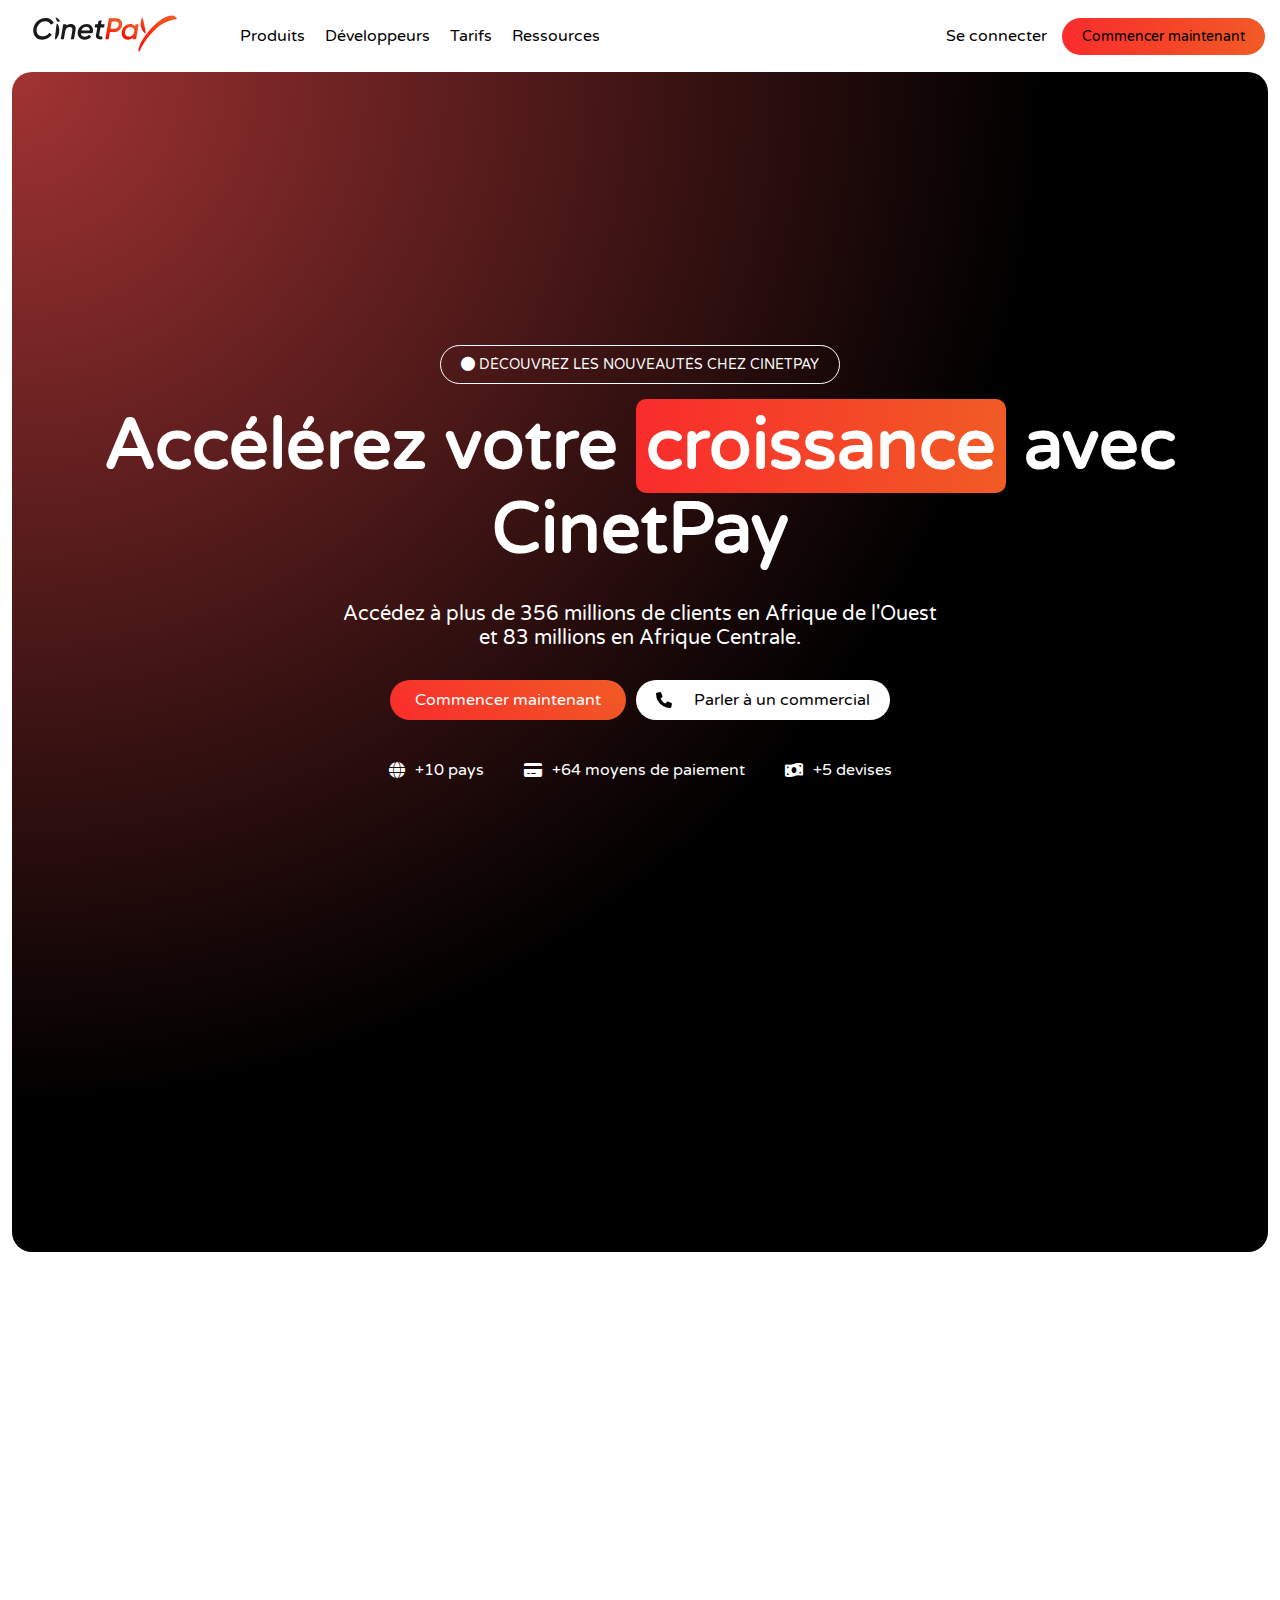
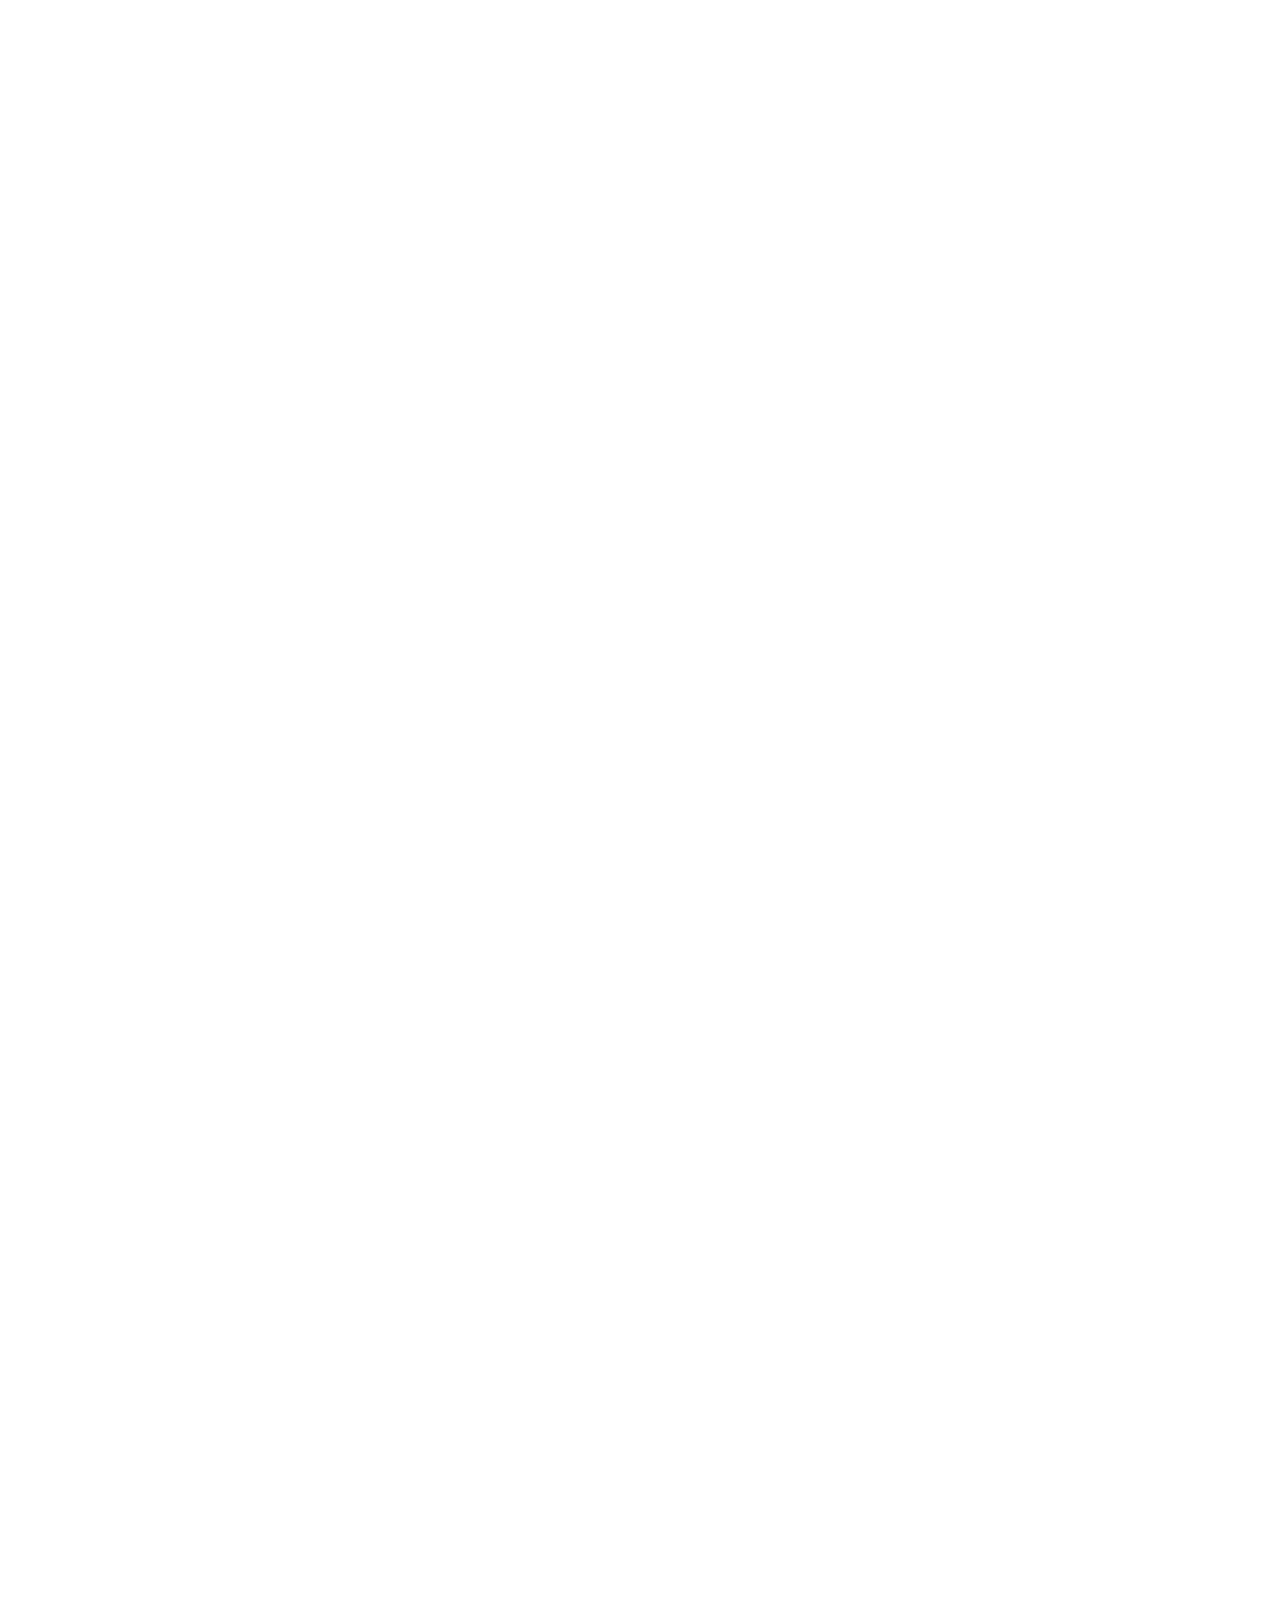
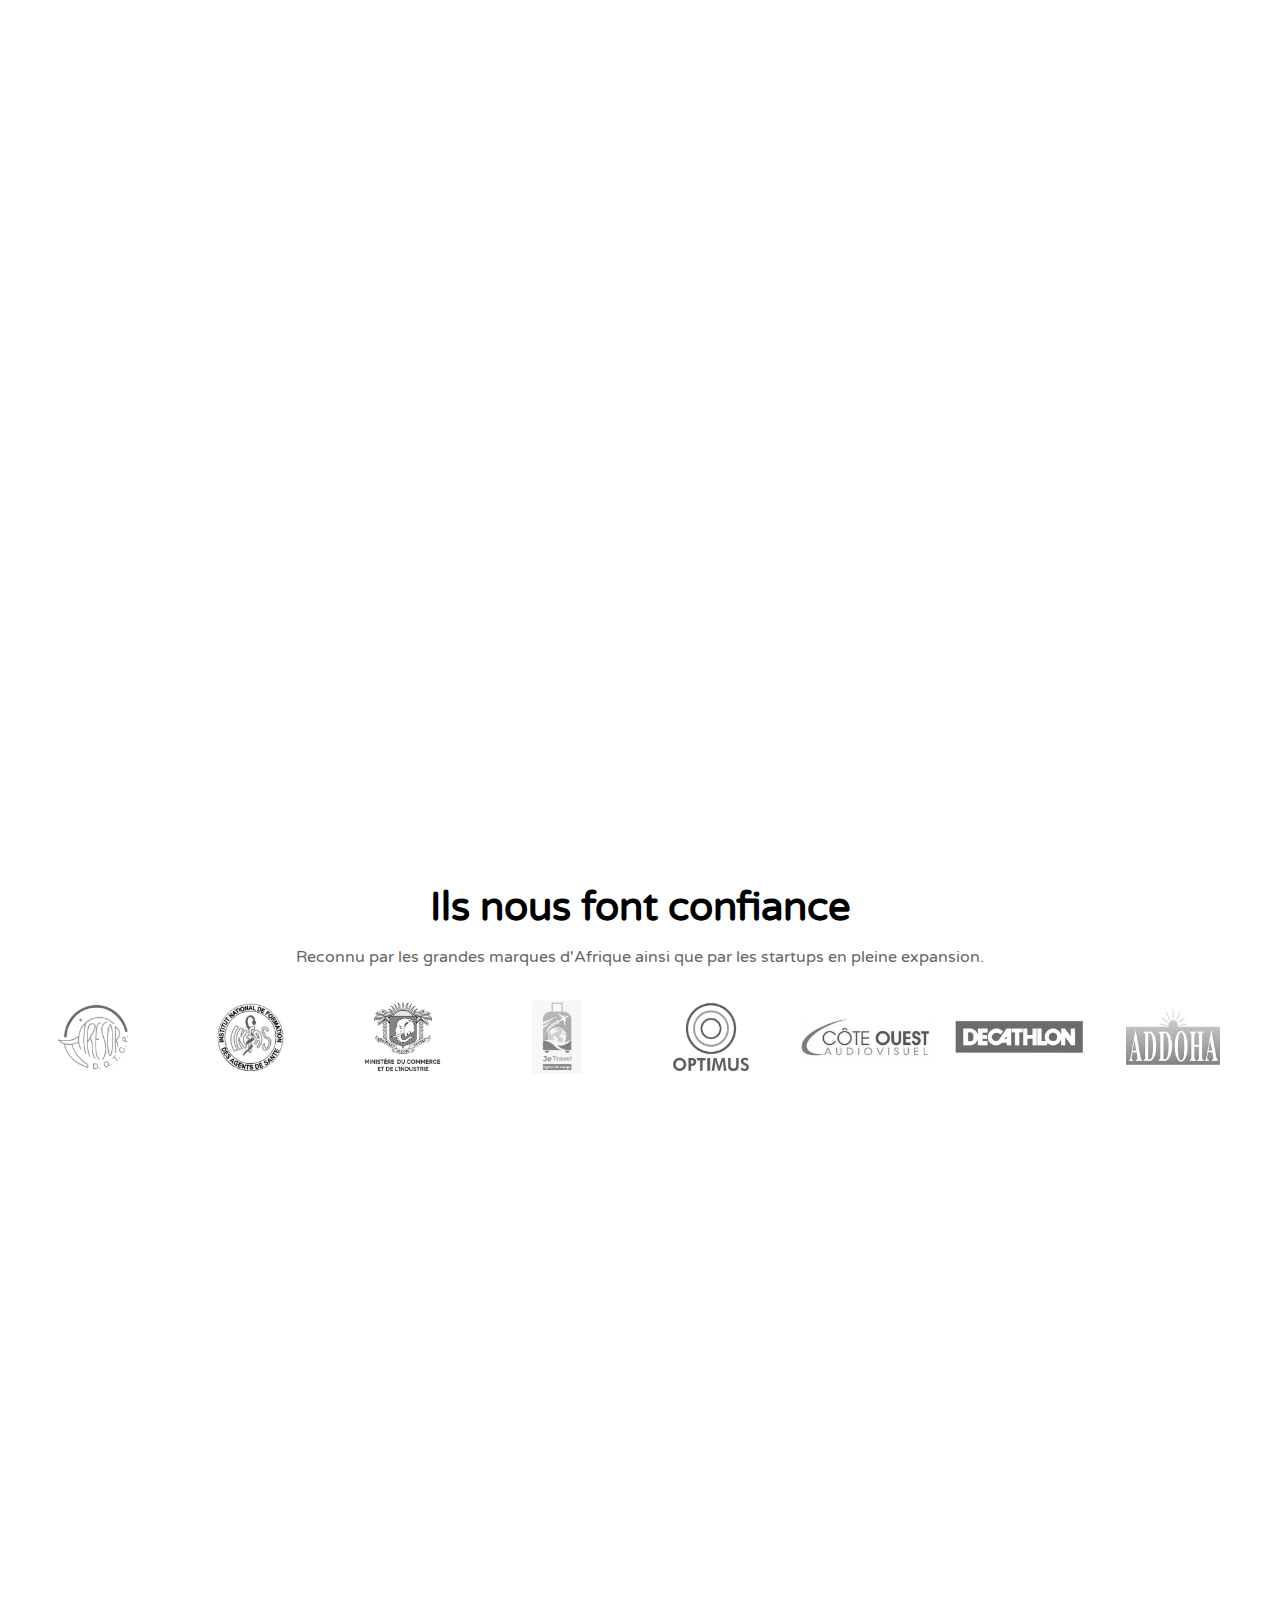
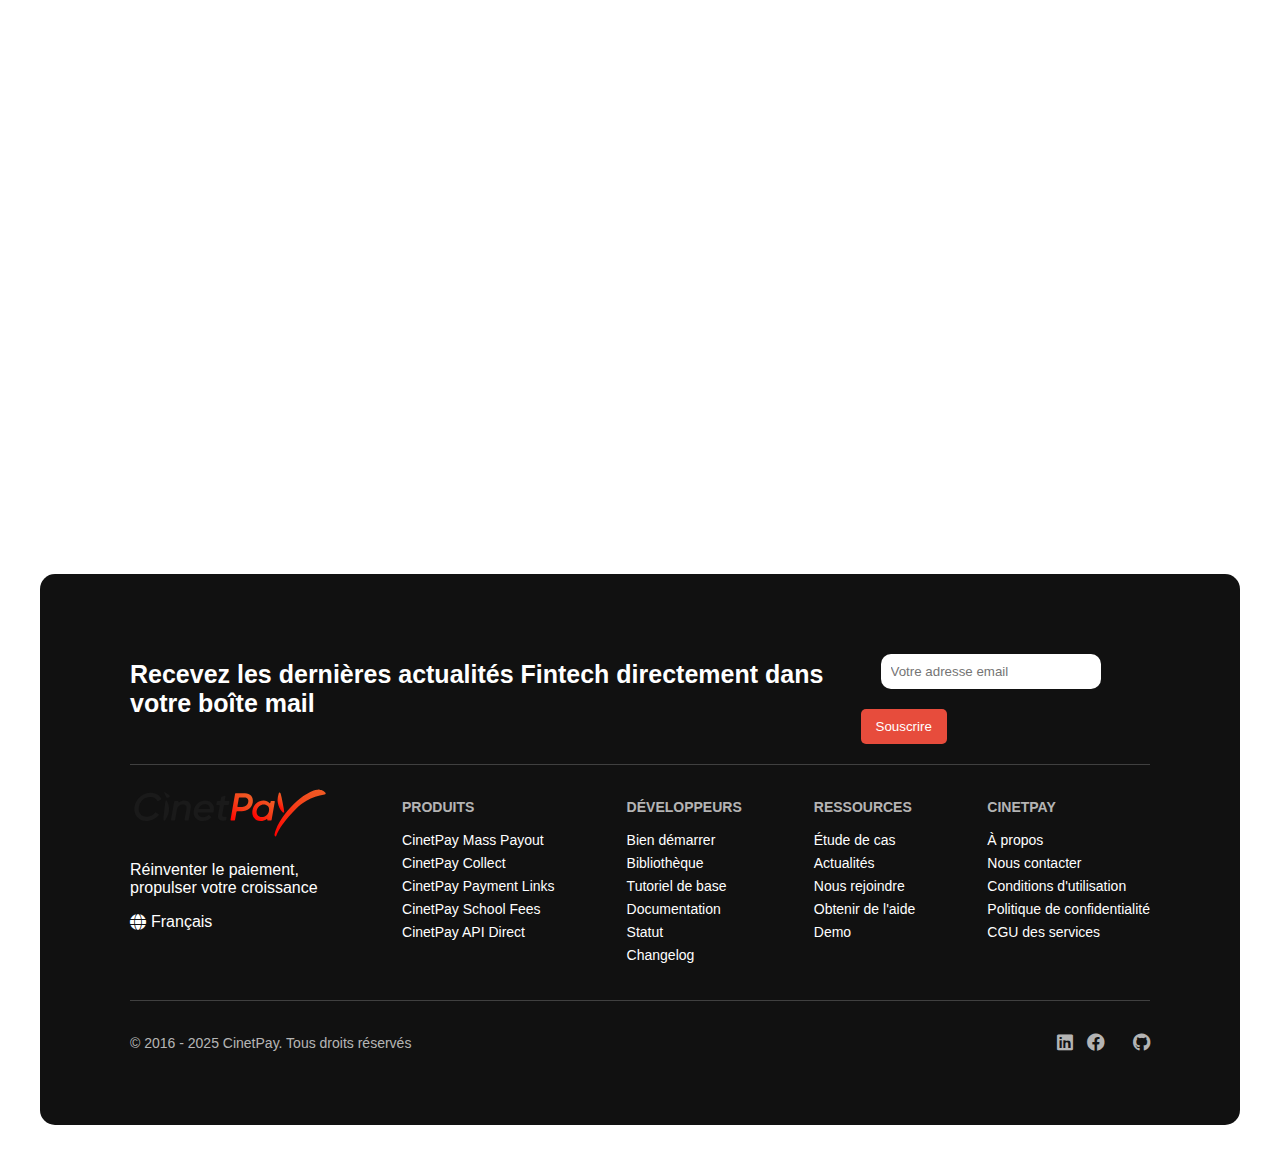
==== index.html @ 27301ddd "first commit" ====
<!DOCTYPE html>
<html lang="fr">

<head>
    <meta charset="UTF-8">
    <meta name="viewport" content="width=device-width, initial-scale=1.0">
    <meta name="description"
        content="CinetPay facilite les paiements en ligne en Afrique de l'Ouest et Centrale, avec plus de 64 moyens de paiement.">
    <title>Réinventer le paiement, propulser votre croissance - CinetPay</title>
    <link rel="stylesheet" href="css/style.css">
    <link rel="shortcut icon" href="img/images.jpeg" type="image/x-icon">
    <link href="https://unpkg.com/aos@2.3.1/dist/aos.css" rel="stylesheet">
    <link href="https://cdnjs.cloudflare.com/ajax/libs/font-awesome/6.0.0-beta3/css/all.min.css" rel="stylesheet">
</head>

<body>
    <header class="header">
        <div class="container">
            <div class="logo">
                <a href="index.html"><img src="img/logo.svg" alt="Logo CinetPay" width="150"></a>
            </div>
            <ul class="menu">
                <li><a href="#">Produits</a></li>
                <li><a href="#">Développeurs</a></li>
                <li><a href="#">Tarifs</a></li>
                <li><a href="#">Ressources</a></li>
            </ul>
            <div class="btn-container">
                <div class="btn-1"><a href="http://127.0.0.1:5500/index%202.html">Se connecter</a></div>
                <div class="btn-2"><a href="#">Commencer maintenant</a></div>
            </div>
        </div>
    </header>
    <section class="hero">
        <div class="nouveautes">
            <i class="fas fa-circle"></i> DÉCOUVREZ LES NOUVEAUTÉS CHEZ CINETPAY
        </div>
        <h1>Accélérez votre <span class="highlight">croissance</span> avec <br> CinetPay</h1>
        <p class="description">Accédez à plus de 356 millions de clients en Afrique de l'Ouest et 83 millions en Afrique
            Centrale.</p>
        <div class="buttons">
            <a href="#" class="btn-primary">Commencer maintenant</a>
            <div class="Tel">
                <div class="Tel icon">
                    <i class="fas fa-phone-alt fa-flip-horizontal"></i>
                </div>
                <div class="Tel text">
                    <a href="#" class="tex">Parler à un commercial</a>
                </div>
            </div>
        </div>
        <div class="stats">
            <div class="stat"><i class="fas fa-globe"></i> +10 pays</div>
            <div class="stat"><i class="fas fa-credit-card"></i> +64 moyens de paiement</div>
            <div class="stat"><i class="fas fa-money-bill-wave"></i> +5 devises</div>
        </div>
        <video autoplay loop muted class="centered-video" data-aos="zoom-in">
            <source src="video/Nouvelle.mp4" type="video/mp4">
        </video>
    </section>
    <div class="cinetpay-section" div data-aos="fade-up">
        <h2 class="section-title">Simplicité. Flexibilité. Sécurité.</h2>
        <p class="section-subtitle">Offrez une expérience de paiement fluide à vos clients, même sans intégration.</p>
        <div class="cinetpay-content" div data-aos="fade-up">
            <div class="cinetpay-text">
                <h2 class="co"><img src="img/pa.svg" alt="Icône" width="30"> CinetPay Collect</h2>
                <p class="cinetpay-description">
                    Recevez instantanément les paiements de vos clients / partenaires en ligne via mobile money, cartes
                    bancaires et wallets sur votre compte CinetPay avec des reversements sous 72h. Collectez des
                    paiements dans plus de 10 pays d’Afrique francophone.
                </p>
                <div class="cinetpay-buttons">
                    <a href="https://app-new.cinetpay.com/register"
                        class="btn-primary">https://app-new.cinetpay.com/register</a>
                    <a href="#" class="learn-more">En savoir plus</a>
                </div>
                <div class="quote-box">
                    <p class="cinetpay-quote">Avec CinetPay, le paiement des frais de concours est devenu fluide et
                        rapide. Nous avons réduit nos charges opérationnelles de jusqu'à 50 %. Un véritable gain pour
                        nos équipes et une expérience simplifiée pour les utilisateurs !</p>
                    <h3 class="author"><img src="img/civ.png" alt="Icône" width="20"> Prof. FOFANA HASSAN</h3>
                    <p class="DRH">DRH du Ministère de l’Enseignement Supérieur et de la Recherche</p>
                </div>
            </div>
            <div class="cinetpay-image">
                <img src="img/payment.jpg" alt="Paiement approuvé" div data-aos="fade-up">
            </div>
        </div>
    </div>
    <div class="cinetpay-content" div data-aos="fade-up">
        <div class="cinetpay-text">
            <h2 class="bo"><img src="img/transfer.svg" alt="Icône" width="30">CinetPay Mass Payout</h2>
            <p class="cinetpay-description">
                Effectuez des transferts d'argent individuel ou groupé vers les comptes Mobile Money et wallets de vos
                employés, fournisseurs, prestataires et clients en moins de 5 minutes.
            </p>
            <div class="cinetpay-buttons">
                <a href="https://app-new.cinetpay.com/register" class="btn-primary">commencer maintenant</a>
                <a href="#" class="learn-more">En savoir plus</a>
            </div>
            <div class="quote-box2">
                <p class="cinetpay-quote">“ CinetPay Mass Payout a transformé notre agence de crédit 'Le Grenier du
                    Policier' ! Désormais, l'octroi de prêts est simple, rapide et efficace : plus d'1 milliard de
                    francs distribués à 20 000 policiers, des milliers de vies changées. Merci à CinetPay pour ce
                    partenariat remarquable. ”</p>
                <h3 class="public"><img src="img/public.png" alt="Icône" width="30">Commissaire Divisionnaire Major
                    COULIBALY Epse KOFFI Aminata</h3>
                <p class="DRH">Directrice Générale du Fonds de Prévoyance de la Police Nationale (DGFPPN)</p>
            </div>
        </div>
        <div class="payout-image">
            <img src="img/payout.jpg" alt="Payout" div data-aos="fade-up">
        </div>
    </div>
    <div class="cinetpay-content" div data-aos="fade-up">
        <div class="cinetpay-text">
            <h2 class="do"><img src="img/school.svg" alt="Icône" width="30">CinetPay School Fees</h2>
            <p class="cinetpay-description">Collectez facilement les frais de scolarité en ligne via Mobile Money,
                cartes bancaires et wallets. Suivez les paiements en temps réel et réduisez les pertes financières, tout
                en offrant aux parents la possibilité de payer à tout moment, où qu'ils soient dans le monde.</p>
            <div class="cinetpay-buttons">
                <a href="https://app-new.cinetpay.com/register" class="btn-primary">commencer maintenant</a>
                <a href="#" class="learn-more">En savoir plus</a>
            </div>
            <div class="quote-box2">
                <p class="cinetpay-quote">“Grâce à CinetPay School Fees, la collecte des frais de scolarité est
                    désormais plus rapide. Les parents peuvent payer à tout moment, où qu'ils soient, via Mobile Money,
                    cartes bancaires ou wallets. Le suivi en temps réel nous a permis de réduire les retards de paiement
                    et les pertes financières.”</p>
                <h3 class="public"><img src="img/public.png" alt="Icône" width="30">Jean-Marc T</h3>
                <p class="DRH">Directeur Administratif du GSE.</p>
            </div>
        </div>
        <div class="school-image">
            <img src="img/school.jpg" alt="school" div data-aos="fade-up">
        </div>
    </div>
    <div class="cinetpay-content" div data-aos="fade-up">
        <div class="cinetpay-text">
            <h2 class="do"><img src="img/link.svg" alt="Icône" width="30">CinetPay Payment Links</h2>
            <p class="cinetpay-description">Collectez des paiements en ligne sans aucune intégration technique complexe.
                Créez simplement un lien de paiement, partagez-le avec vos clients par email, SMS ou réseaux sociaux, et
                collectez facilement des fonds via Mobile Money, cartes bancaires et wallets, 24h/24 et 7j/7 dans plus
                de 10 pays.</p>
            <div class="cinetpay-buttons">
                <a href="https://app-new.cinetpay.com/register" class="btn-primary">commencer maintenant</a>
                <a href="#" class="learn-more">En savoir plus</a>
            </div>
            <div class="quote-box2">
                <p class="cinetpay-quote">“CinetPay nous a permis de collecter des dons facilement grâce aux liens de
                    paiement. Nos donateurs peuvent payer en ligne en toute sécurité, et nous avons un suivi clair de
                    chaque transaction. Cela a facilité nos campagnes de financement.”</p>
                <h3 class="public"><img src="img/public.png" alt="Icône" width="30">Aicha Diallo</h3>
                <p class="DRH">Responsable des Collectes</p>
            </div>
        </div>
        <div class="school-image">
            <img src="img/link.jpg" alt="school" div data-aos="fade-up">
        </div>
    </div>
    </div>
    <section class="confiance">
        <h2>Ils nous font confiance</h2>
        <p>Reconnu par les grandes marques d'Afrique ainsi que par les startups en pleine expansion.</p>
        <div class="logos">
            <img src="img/tresor.jpg" alt="Logo 1">
            <img src="img/infas.jpg" alt="Logo 2">
            <img src="img/mincom.jpg" alt="Logo 3">
            <img src="img/jetravel.jpg" alt="Logo 4">
            <img src="img/optimus.jpg" alt="Logo 5">
            <img src="img/co.jpg" alt="Logo 6">
            <img src="img/dc.jpg" alt="Logo 7">
            <img src="img/addoha.jpg" alt="Logo 8">
        </div>
    </section>
    
    <section class="temoignages" div data-aos="fade-up">
        <h2>Ils parlent de nous</h2>
        <div class="conteneur-cartes">
            <div class="carte">
                <p>“Avec CINETPAY, nous pouvons encaisser les paiements digitaux de nos clients sans problème. Le
                    service est fonctionnel et l’interface du backoffice très ergonomique. Le vrai plus pour nous, c’est
                    le support client qui est très réactif, c’est un avantage important dans le contexte des paiements
                    sur le marché ivoirien.”</p>
                <h4>Léopoldie Mathias</h4>
                <span>PDG de Julaya</span>
            </div>
            <div class="carte">
                <p>“Grâce à Cinetpay, nous avons accéléré notre internationalisation en Afrique. La gestion des
                    paiements étant particulièrement complexe en Afrique, nous avons pu diversifier les moyens de
                    paiements pour nos utilisateurs via une unique interface.”</p>
                <h4>Cedric Ngondi</h4>
                <span>CEO de Guanxi Invest</span>
            </div>
            <div class="carte">
                <p>“CinetPay répond à nos ambitions. Ses outils viennent s’interfacer via des API modernes aux systèmes
                    d’information CHAPCHAP, à nos outils et aux solutions de nos clients... CinetPay nous libère du
                    temps que nous pouvons consacrer aux interactions avec nos clients et au commerce.”</p>
                <h4>Yves DJEDJE</h4>
                <span>Fondateur de CHAPCHAP</span>
            </div>
        </div>
    </section>
    <div class="prêt" div data-aos="fade-up">
        <h5>Prêt à vous lancer ?</h5>
        <p>Créez un compte maintenant et acceptez des paiements en Afrique de l'Ouest et Centrale, ou contactez-nous
            pour une solution sur mesure.</p>
        <div class="action-buttons">
            <a href="#" class="main-btn">commencer maintenant</a>
            <div class="contact-section">
                <div class="contact-icon">
                    <i class="fas fa-phone-alt fa-flip-horizontal"></i>
                </div>
                <div class="contact-text">
                    <a href="#" class="contact-link">Parler à un commercial</a>
                </div>
            </div>
        </div>
    </div>
    <footer class="footer">
        <div class="newsletter">
            <p>Recevez les dernières actualités Fintech directement dans votre boîte mail</p>
            <div class="newsletter-input">
                <input type="email" placeholder="Votre adresse email">
                <button class="subscribe-btn">Souscrire</button>
            </div>
        </div>

        <div class="footer-content">
            <div class="footer-section brand">
                <img src="img/logo.svg" alt="logo">
                <p>Réinventer le paiement, propulser votre croissance</p>
                <div class="language">
                    <i class="fas fa-globe"></i>
                    <span>Français</span>
                </div>
            </div>

            <div class="footer-section">
                <h3>PRODUITS</h3>
                <ul>
                    <li><a href="#">CinetPay Mass Payout</a></li>
                    <li><a href="#">CinetPay Collect</a></li>
                    <li><a href="#">CinetPay Payment Links</a></li>
                    <li><a href="#">CinetPay School Fees</a></li>
                    <li><a href="#">CinetPay API Direct</a></li>
                </ul>
            </div>

            <div class="footer-section">
                <h3>DÉVELOPPEURS</h3>
                <ul>
                    <li><a href="#">Bien démarrer</a></li>
                    <li><a href="#">Bibliothèque</a></li>
                    <li><a href="#">Tutoriel de base</a></li>
                    <li><a href="#">Documentation</a></li>
                    <li><a href="#">Statut</a></li>
                    <li><a href="#">Changelog</a></li>
                </ul>
            </div>

            <div class="footer-section">
                <h3>RESSOURCES</h3>
                <ul>
                    <li><a href="#">Étude de cas</a></li>
                    <li><a href="#">Actualités</a></li>
                    <li><a href="#">Nous rejoindre</a></li>
                    <li><a href="#">Obtenir de l'aide</a></li>
                    <li><a href="#">Demo</a></li>
                </ul>
            </div>

            <div class="footer-section">
                <h3>CINETPAY</h3>
                <ul>
                    <li><a href="#">À propos</a></li>
                    <li><a href="#">Nous contacter</a></li>
                    <li><a href="#">Conditions d'utilisation</a></li>
                    <li><a href="#">Politique de confidentialité</a></li>
                    <li><a href="#">CGU des services</a></li>
                </ul>
            </div>
        </div>

        <div class="footer-bottom">
            <p>© 2016 - 2025 CinetPay. Tous droits réservés</p>
            <div class="social-icons">
                <i class="fab fa-linkedin"></i>
                <i class="fab fa-facebook"></i>
                <i class="fab fa-x-twitter"></i>
                <i class="fab fa-github"></i>
            </div>
        </div>
    </footer>

    <script src="https://unpkg.com/aos@2.3.1/dist/aos.js"></script>
    <script>
        AOS.init();
    </script>
</body>

</html>
---- css/style.css ----
@import url('https://fonts.googleapis.com/css2?family=Figtree:ital,wght@0,300..900;1,300..900&family=Nunito:ital,wght@0,200..1000;1,200..1000&family=Varela+Round&display=swap');

body {
    margin: 0;
    font-family: "Varela Round", sans-serif;
    width: 100%;
}

.header {
    padding: 10px;
    background-color: rgba(255, 255, 255, 0.9);
    z-index: 10;
    width: 100%;
}

.container {
    margin: 0 auto;
    display: flex;
    align-items: center;
    justify-content: space-between;
}

.logo {
    display: flex;
    align-items: center;
    margin-left: 20px;
}

.menu {
    display: flex;
    gap: 20px;
    flex: 1;
    margin-left: 20px;
}

.menu li {
    list-style: none;
}

.menu a {
    color: black;
    text-decoration: none;
    font-size: 16px;
    font-weight: 200;
}

.menu a:hover {
    color: #999;
}

.btn-1 a {
    text-decoration: none;
    color: black;
    font-size: 16px;
    font-weight: 500;
    display: flex;
    gap: 20px;
    flex: 1;
    margin-left: 20px;
}

.btn-2 a {
    background: linear-gradient(to right, #f92c2c, #f15b25);
    color: black;
    padding: 10px 20px;
    border-radius: 20px;
    text-decoration: none;
    font-size: 14px;
    display: flex;
    gap: 20px;
    flex: 1;
    margin-right: 25px;
}

.btn-container {
    display: flex;
    align-items: center;
    gap: 15px;
}

.nouveautes {
    background-color: transparent;
    padding: 10px 20px;
    border-radius: 20px;
    font-size: 14px;
    display: inline-block;
    color: white;
    border: white solid 1px;
}

.hero {
    display: flex;
    flex-direction: column;
    align-items: center;
    justify-content: center;
    width: 95%;
    max-width: 1500px;
    height: 120vh;
    margin: 0 auto;
    border-radius: 20px;
    background: radial-gradient(circle at top left, rgba(139, 0, 0, 0.8), rgba(0, 0, 0, 1) 60%);
    padding: 50px 20px;
}

h1 {
    font-size: 70px;
    font-weight: 700;
    margin: 20px 0;
    color: white;
    text-align: center;
}

.highlight {
    background: linear-gradient(to right, #f92c2c, #f15b25);
    padding: 5px 10px;
    border-radius: 10px;
    color: white;
}

.description {
    font-size: 20px;
    font-weight: 300;
    max-width: 600px;
    margin: 10px auto 30px;
    color: white;
    text-align: center;
}

.buttons {
    display: flex;
    gap: 10px;
}

.btn-primary {
    background-image: linear-gradient(45deg, #f92c2c, #f15b25);
    color: white;
    text-decoration: none;
    align-items: center;
    border-radius: 55px;
    padding: 10px 25px;
}

.stats {
    display: flex;
    gap: 40px;
    margin-top: 40px;
    color: white;
}

.stat {
    font-size: 16px;
    display: flex;
    align-items: center;
    gap: 10px;
    color: white;
}

.Tel {
    display: flex;
    align-items: center;
    gap: 2px;
    background: white;
    border-radius: 55px;
    padding: 0px 10px;
}

.Tel .text a {
    text-decoration: none;
    color: black;
}

.centered-video {
    width: 100%;
    max-width: 800px;
    height: auto;
    margin-top: 50px;
    border-radius: 20px;
}

.cinetpay-section {
    text-align: center;
    padding: 80px 20px;
    background: white;
}

.section-title {
    font-size: 45px;
    color: black;
    margin-bottom: 10px;
}

.section-subtitle {
    font-size: 1.2rem;
    color: #666;
    margin-bottom: 40px;
}

.cinetpay-content {
    display: flex;
    align-items: center;
    justify-content: space-between;
    max-width: 1100px;
    margin: 0 auto;
    gap: 40px;
}

.cinetpay-text {
    flex: 1;
    text-align: left;
}

.stat img {
    display: flex;
    gap: 30px;
    margin-top: 30px;
}

.co h2 {
    font-size: 1.2rem;
    color: black;
    margin: 20px 0;
}

.cinetpay-description {
    font-size: 1.2rem;
    color: #666;
    margin: 20px 0;
}

.learn-more {
    text-decoration: none;
    color: black;
    align-items: center;
    padding: 10px;
}

.cinetpay-buttons {
    display: flex;
    gap: 15px;
}

.cinetpay-image {
    width: 50%;
}

.cinetpay-image img {
    width: 110%;
    border-radius: 15px;
}

.quote-box {
    padding: 20px;
    border-radius: 10px;
    text-align: left;
    background-color: transparent;
    border: #aaaaaa 1px solid;
    background: white;
    margin: 20px 0;
    text-align: left;

}

.author {
    font-weight: bold;
    color: black;
    margin-top: 10px;

}

.DRH {
    font-size: 1rem;
    color: #666;
    margin: 20px 0;
}

.bo h2 {
    font-size: 1.2rem;
    color: black;
    margin: 20px 0;
}

.cinetpay-description {
    font-size: 1.2rem;
    color: #666;
    margin: 20px 0;
}

.learn-more {
    text-decoration: none;
    color: black;
    align-items: center;
    padding: 10px;
}

.cinetpay-buttons {
    display: flex;
    gap: 15px;
}

.payout-image {
    width: 50%;
}

.payout-image img {
    width: 100%;
    border-radius: 15px;
    margin-left: 55px;
}

.quote-box2 {
    padding: 20px;
    border-radius: 10px;
    text-align: left;
    background-color: transparent;
    border: #aaaaaa 1px solid;
    background: white;
    margin: 30px 0;
    text-align: left;

}

.public {
    font-weight: bold;
    color: black;
    margin-top: 10px;

}

.DRH {
    font-size: 1rem;
    color: #666;
    margin: 20px 0;
}

.do h2 {
    font-size: 1.2rem;
    color: black;
    margin: 20px 0;
}

.cinetpay-description {
    font-size: 1.2rem;
    color: #666;
    margin: 20px 0;
}

.learn-more {
    text-decoration: none;
    color: black;
    align-items: center;
    padding: 10px;
}

.cinetpay-buttons {
    display: flex;
    gap: 15px;
}

.school-image {
    width: 50%;
}

.school-image img {
    width: 100%;
    border-radius: 15px;
    margin-left: 55px;
}

.quote-box2 {
    padding: 20px;
    border-radius: 10px;
    text-align: left;
    background-color: transparent;
    border: #aaaaaa 1px solid;
    background: white;
    margin: 30px 0;
    text-align: left;

}

.public {
    font-weight: bold;
    color: black;
    margin-top: 10px;

}

.DRH {
    font-size: 1rem;
    color: #666;
    margin: 20px 0;
}

.confiance {
    padding: 50px 20px;
}

.confiance h2 {
    font-size: 40px;
    font-weight: bold;
    margin-bottom: 10px;
    text-align: center;
}

.confiance p {
    font-size: 16px;
    color: #666;
    margin-bottom: 30px;
    text-align: center;
}

.logos img {
    max-width: 150px;
    height: auto;
    filter: grayscale(100%);
}

.temoignages {
    padding: 50px 20px;
}

.temoignages h2 {
    font-size: 30px;
    font-weight: bold;
    margin-bottom: 20px;
    text-align: center;
}

.conteneur-cartes {
    display: flex;
    justify-content: center;
    gap: 20px;
    flex-wrap: wrap;
}

.carte {
    background: #ffffff;
    border-radius: 10px;
    padding: 40px;
    border: 1px solid #aaa;
    max-width: 240px;
    text-align: left;
}

.carte p {
    font-size: 18px;
    color: #333;
    line-height: 1.6;
}

.carte h4 {
    font-size: 16px;
    margin-top: 15px;
    font-weight: bold;
}

.carte span {
    font-size: 14px;
    color: #777;
}

h5 {
    text-align: center;
    font-size: 35px;
}

.prêt p {
    text-align: center;
    font-size: 20px;
}

.action-buttons {
    display: flex;
    align-items: center;
    justify-content: center;
    gap: 20px;
    margin-top: 20px;
}

.main-btn {
    background-image: linear-gradient(45deg, #f92c2c, #f15b25);
    color: white;
    text-decoration: none;
    align-items: center;
    border-radius: 55px;
    padding: 10px 25px;
}

.contact-section {
    display: flex;
    align-items: center;
    gap: 10px;
}

.contact-icon {
    font-size: 18px;
}

.contact-text a {
    text-decoration: none;
    font-size: 16px;
    font-weight: bold;
    color: #333;
}

.footer {
    background-color: #111;
    color: white;
    padding: 60px 90px;
    border-radius: 15px;
    font-family: Arial, sans-serif;
    margin: 40px;
}

.newsletter {
    display: flex;
    justify-content: space-between;
    align-items: center;
    border-bottom: 1px solid rgba(255, 255, 255, 0.2);
    padding-bottom: 20px;
    margin-bottom: 20px;
}

.newsletter p {
    font-size: 25px;
    font-weight: bold;
}

.newsletter input {
    padding: 10px;
    border: none;
    border-radius: 10px;
    outline: none;
    width: 200px;
    margin: 20px;
}

.subscribe-btn {
    background-color: #e74c3c;
    color: white;
    border: none;
    padding: 10px 15px;
    border-radius: 5px;
    cursor: pointer;
}

.footer-content {
    display: flex;
    justify-content: space-between;
    margin-bottom: 20px;
}

.footer-section {
    max-width: 200px;
}

.brand h2 {
    font-size: 24px;
    margin-bottom: 10px;
}

.cinet {
    font-style: italic;
}

.pay {
    color: #e74c3c;
    font-weight: bold;
}

.language {
    display: flex;
    align-items: center;
    gap: 5px;
    margin-top: 10px;
}

.footer-section h3 {
    font-size: 14px;
    margin-bottom: 10px;
    text-transform: uppercase;
    color: rgba(255, 255, 255, 0.7);
}

.footer-section ul {
    list-style: none;
    padding: 0;
}

.footer-section ul li {
    margin-bottom: 5px;
}

.footer-section ul li a {
    color: white;
    text-decoration: none;
    font-size: 14px;
}

.footer-section ul :hover {
    color: #aaa;

}

.footer-bottom {
    display: flex;
    justify-content: space-between;
    align-items: center;
    border-top: 1px solid rgba(255, 255, 255, 0.2);
    padding-top: 20px;
    font-size: 14px;
    color: rgba(255, 255, 255, 0.7);
}

.social-icons i {
    font-size: 18px;
    margin-left: 10px;
    cursor: pointer;
    color: rgba(255, 255, 255, 0.7);
}



@media screen and (max-width: 768px) {
    .hero {
        height: auto;
        width: 90%;
        padding: 40px 20px;
    }

    h1 {
        font-size: 40px;
    }

    .cinetpay-content {
        flex-direction: column;
        align-items: center;
    }

    .cinetpay-image img {
        width: 100%;
    }

    .buttons {
        flex-direction: column;
        gap: 15px;
    }

    .centered-video {
        width: 100%;
    }

    .menu {
        flex-direction: column;
        align-items: center;
        gap: 10px;
        margin-left: 0;
    }

    .menu a {
        font-size: 14px;
    }

    .btn-1 a, .btn-2 a {
        font-size: 14px;
        margin-left: 0;
    }

    .btn-container {
        flex-direction: column;
    }

    
    .footer-content {
        flex-direction: column;
        align-items: center;
    }

    .footer-section {
        max-width: 100%;
        text-align: center;
    }

    .confiance, .temoignages {
        padding: 30px 15px;
    }

    .logos img {
        max-width: 100px;
    }

    .conteneur-cartes {
        flex-direction: column;
        align-items: center;
    }

    .carte {
        max-width: 100%;
        margin-bottom: 20px;
    }
}

@media screen and (max-width: 480px) {
    body {
        font-size: 14px;
    }

    .hero {
        height: auto;
        width: 90%;
        padding: 30px 15px;
    }

    h1 {
        font-size: 30px;
    }

    .description {
        font-size: 16px;
        margin: 10px auto;
    }

    .btn-2 a {
        padding: 8px 15px;
        font-size: 12px;
    }

    .menu a {
        font-size: 12px;
    }

    .stat {
        font-size: 14px;
    }

    .centered-video {
        width: 100%;
        max-width: 400px;
    }

    .footer {
        padding: 40px 15px;
        font-size: 12px;
    }

    .newsletter input {
        width: 150px;
        font-size: 12px;
    }

    .footer-section ul li a {
        font-size: 12px;
    }

    .confiance h2, .temoignages h2 {
        font-size: 24px;
    }

    .temoignages h2 {
        font-size: 22px;
    }

    .logos img {
        max-width: 80px;
    }

    .quote-box, .quote-box2 {
        padding: 15px;
        font-size: 14px;
    }
}
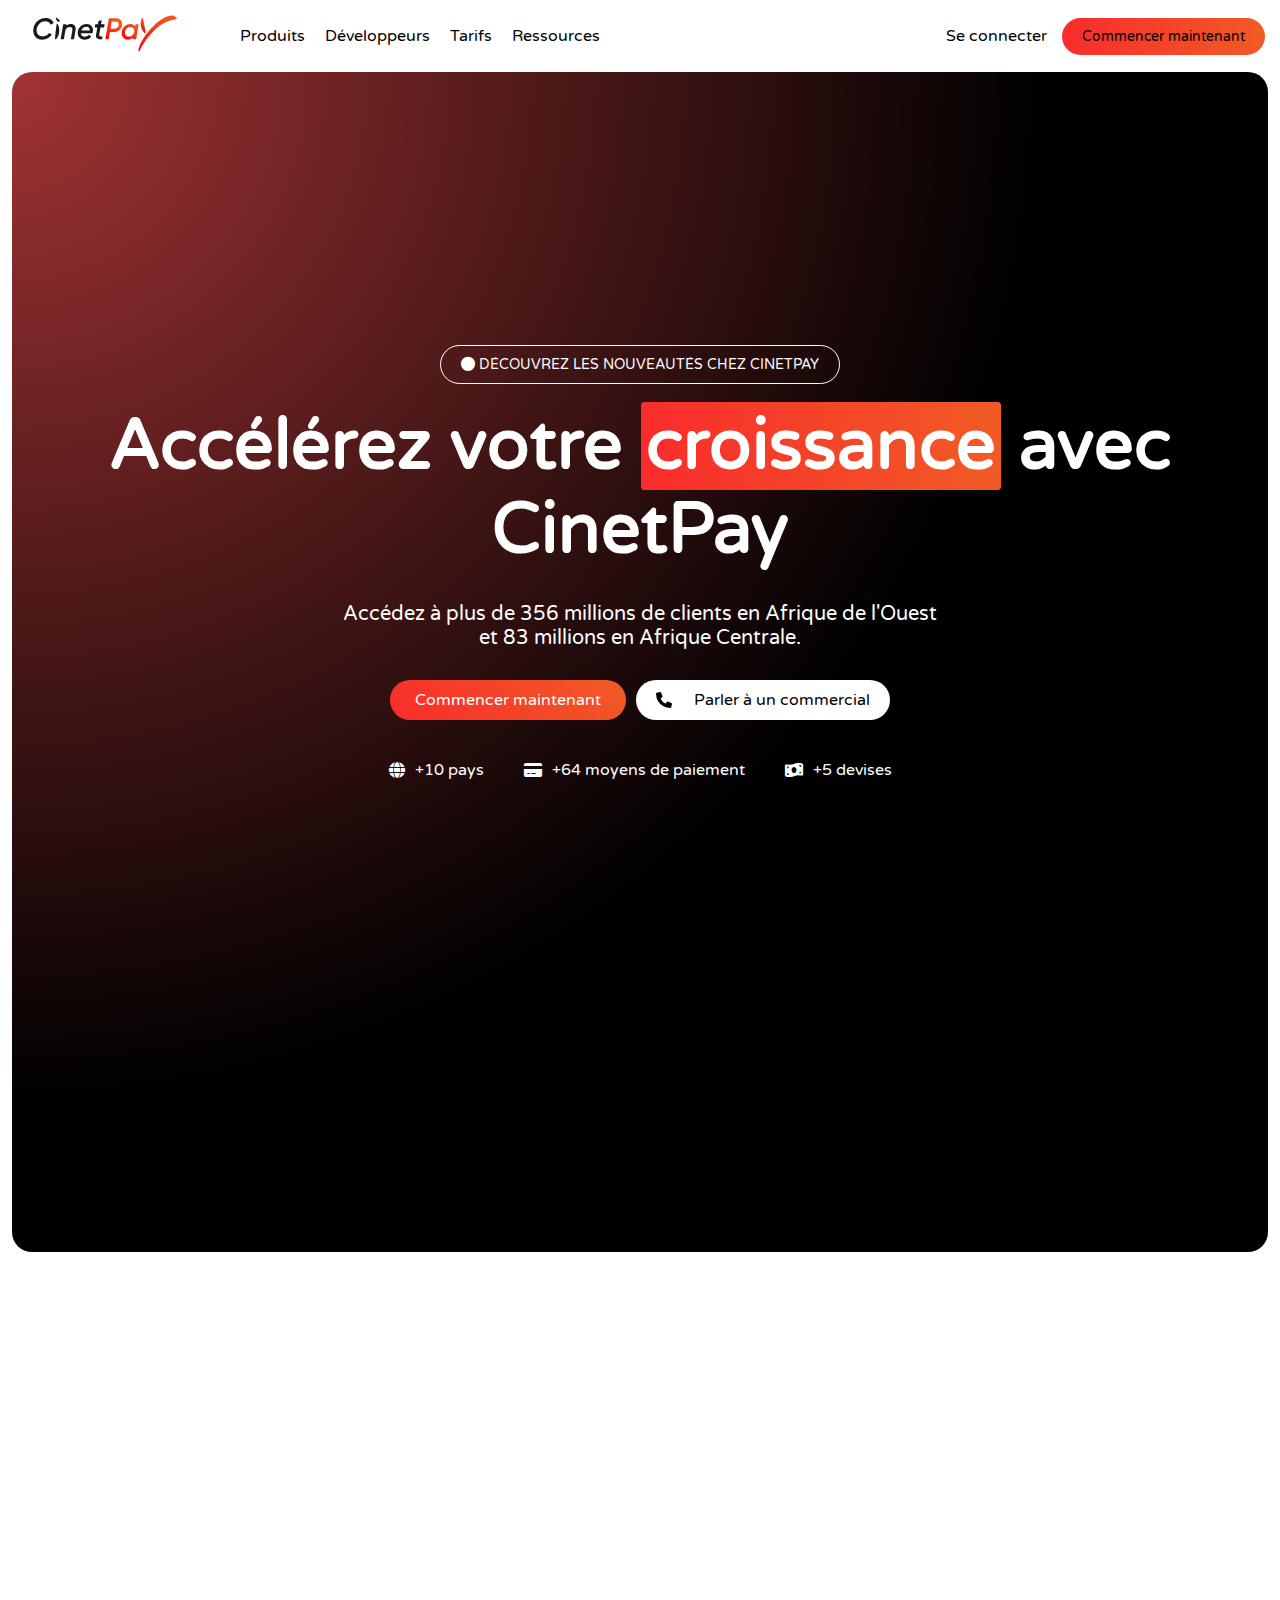
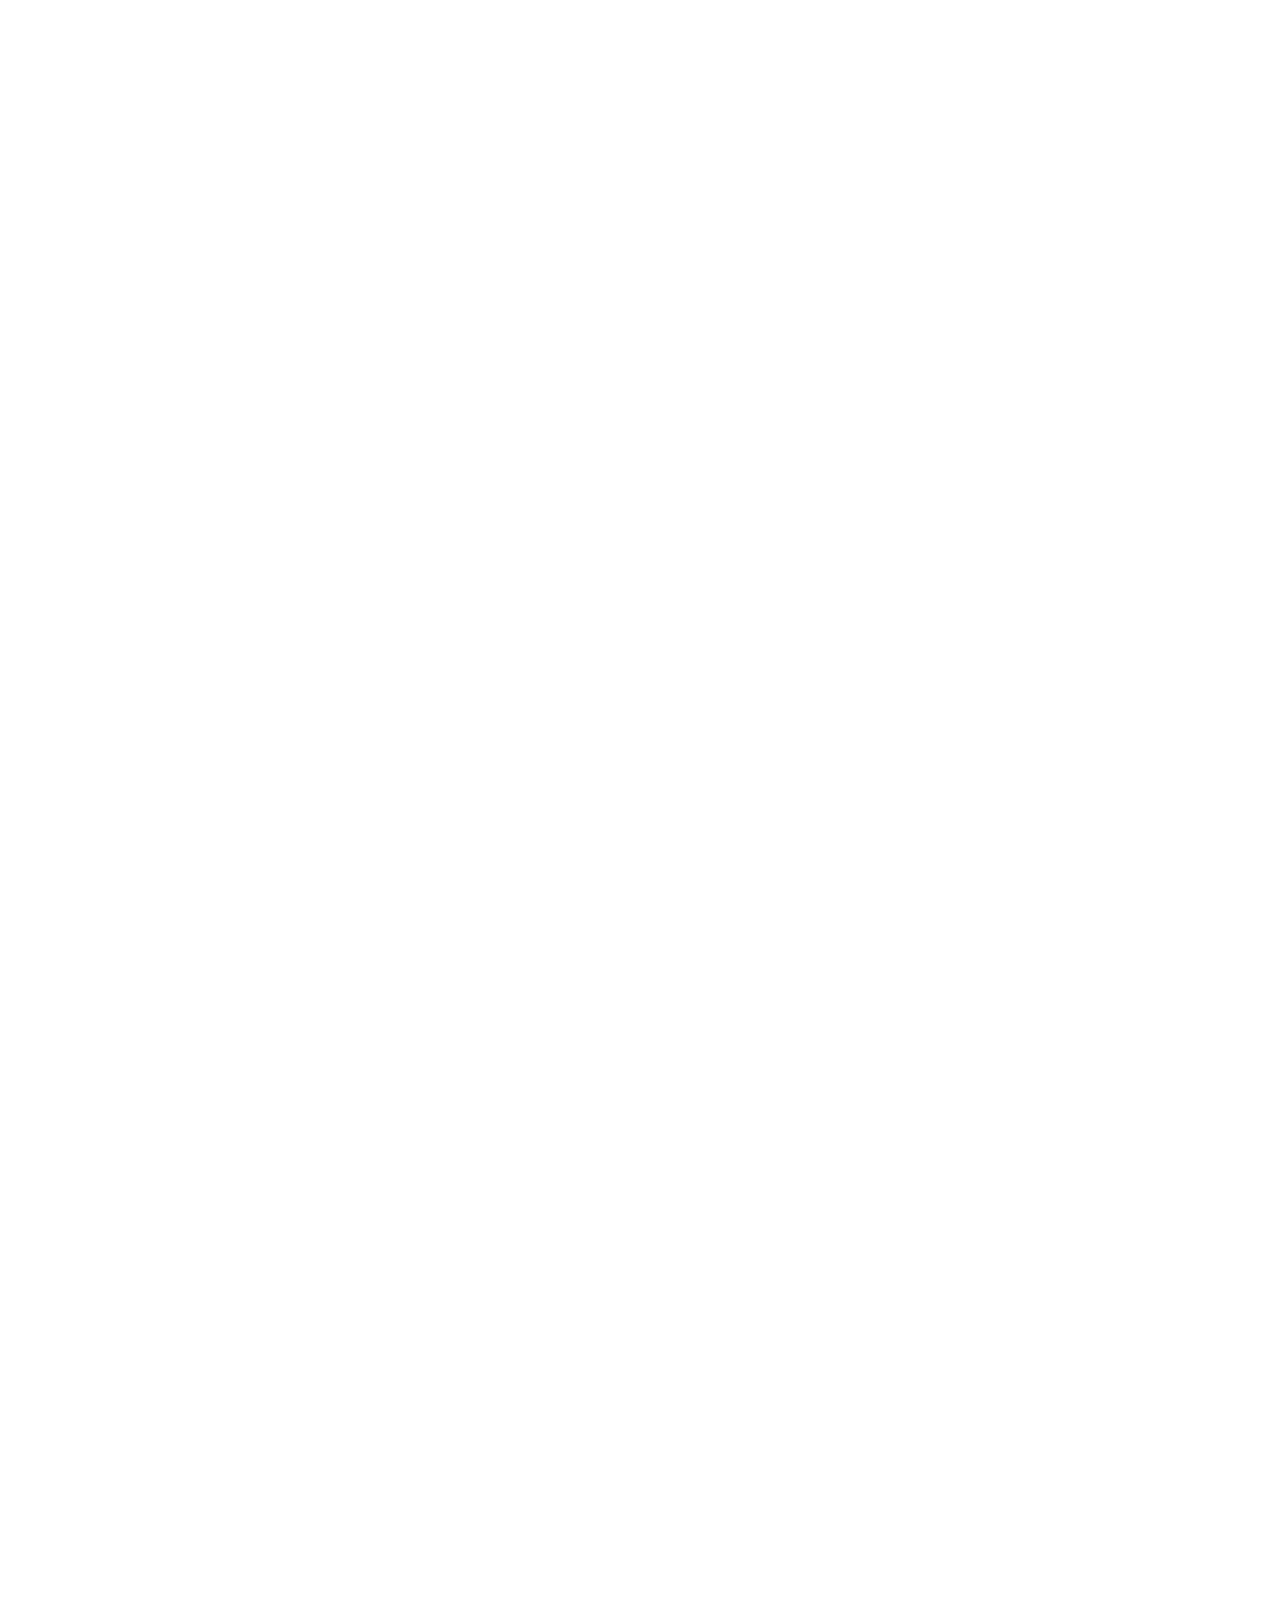
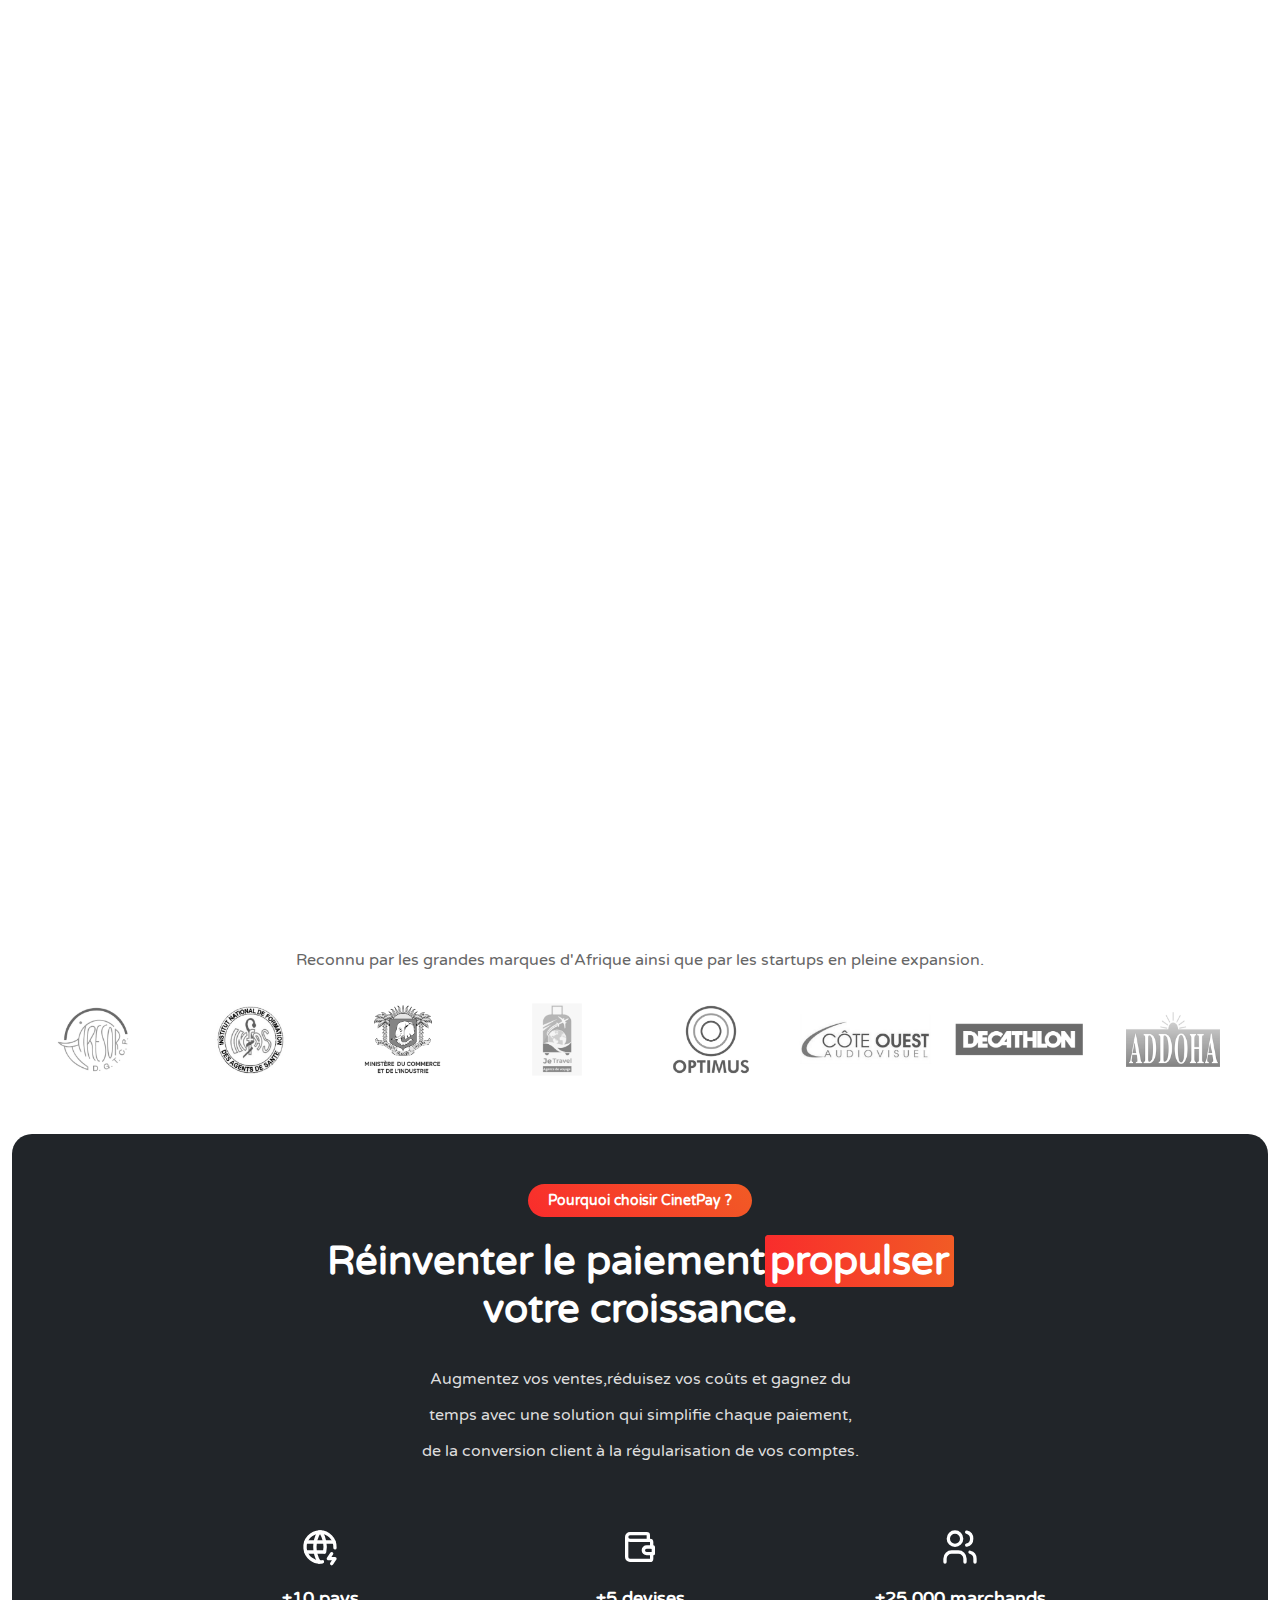
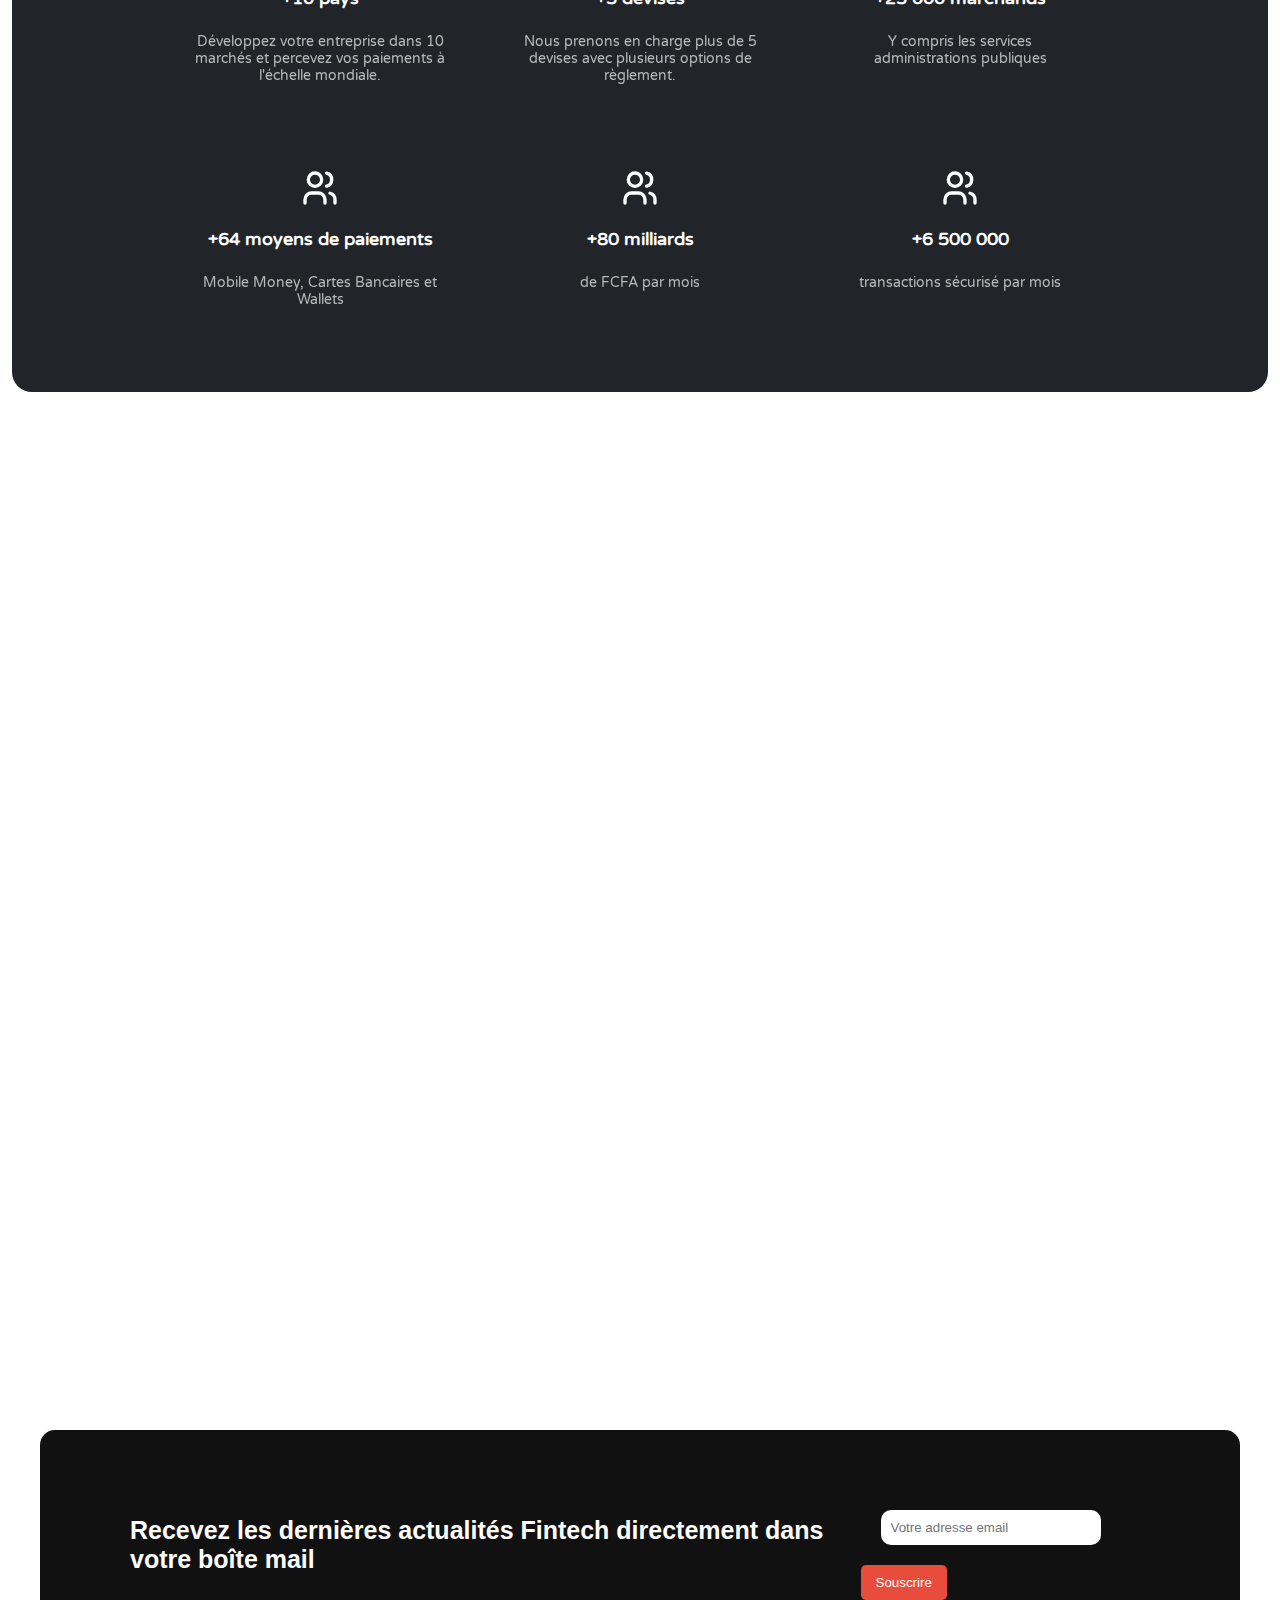
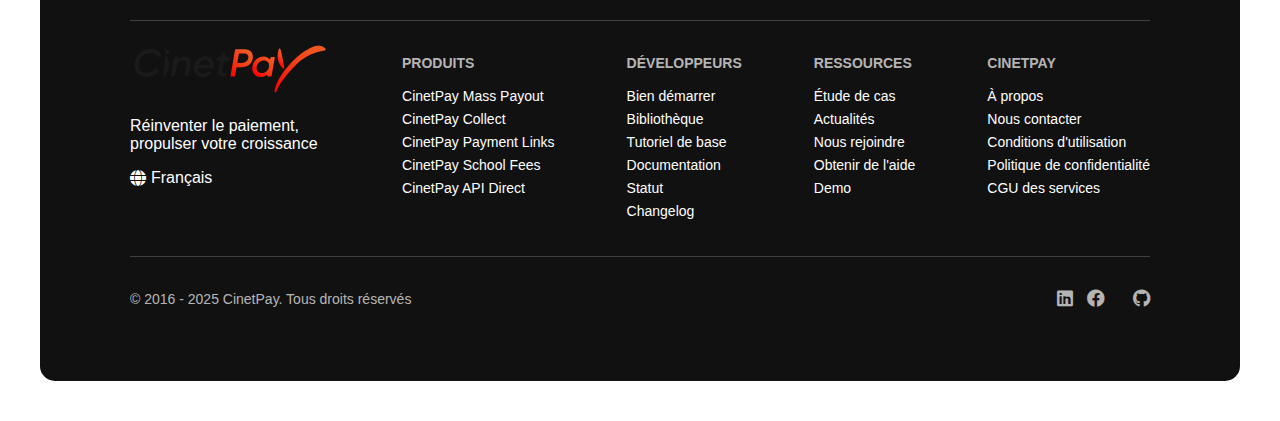
==== commit d7cdee8a: "Modification du html" ====
--- a/index.html
+++ b/index.html
@@ -173,6 +173,45 @@
             <img src="img/addoha.jpg" alt="Logo 8">
         </div>
     </section>
+    <section class="Box">
+        <a href="#" class="Boxbtn">Pourquoi choisir CinetPay ?</a>
+        <h2>Réinventer le paiement<span class="highlight">propulser </span> <br> votre croissance.</h2>
+        <div class="opacity">
+        <p>Augmentez vos ventes,réduisez vos coûts et gagnez du</p><p>temps avec une solution qui simplifie chaque paiement, </p><p>de la conversion client à la régularisation de vos comptes.</p>
+        </div>
+        <div class="Box-conteneur">
+        <div class="boxx">
+            <svg  xmlns="http://www.w3.org/2000/svg"  width="24"  height="24"  viewBox="0 0 24 24"  fill="none"  stroke="currentColor"  stroke-width="2"  stroke-linecap="round"  stroke-linejoin="round"  class="icon icon-tabler icons-tabler-outline icon-tabler-world-bolt"><path stroke="none" d="M0 0h24v24H0z" fill="none"/><path d="M20.985 12.52a9 9 0 1 0 -7.52 8.36" /><path d="M3.6 9h16.8" /><path d="M3.6 15h10.9" /><path d="M11.5 3a17 17 0 0 0 0 18" /><path d="M12.5 3c2.313 3.706 3.07 7.856 2.27 12" /><path d="M19 16l-2 3h4l-2 3" /></svg>
+            <h3>+10 pays</h3>
+            <p>Développez votre entreprise dans 10 marchés et percevez vos paiements à l'échelle mondiale.</p>
+        </div>
+        <div class="boxx">
+            <svg  xmlns="http://www.w3.org/2000/svg"  width="24"  height="24"  viewBox="0 0 24 24"  fill="none"  stroke="currentColor"  stroke-width="2"  stroke-linecap="round"  stroke-linejoin="round"  class="icon icon-tabler icons-tabler-outline icon-tabler-wallet"><path stroke="none" d="M0 0h24v24H0z" fill="none"/><path d="M17 8v-3a1 1 0 0 0 -1 -1h-10a2 2 0 0 0 0 4h12a1 1 0 0 1 1 1v3m0 4v3a1 1 0 0 1 -1 1h-12a2 2 0 0 1 -2 -2v-12" /><path d="M20 12v4h-4a2 2 0 0 1 0 -4h4" /></svg>
+            <h3>+5 devises</h3>
+            <p>Nous prenons en charge plus de 5 devises avec plusieurs options de règlement.</p>
+        </div>
+        <div class="boxx">
+        <svg  xmlns="http://www.w3.org/2000/svg"  width="24"  height="24"  viewBox="0 0 24 24"  fill="none"  stroke="currentColor"  stroke-width="2"  stroke-linecap="round"  stroke-linejoin="round"  class="icon icon-tabler icons-tabler-outline icon-tabler-users"><path stroke="none" d="M0 0h24v24H0z" fill="none"/><path d="M9 7m-4 0a4 4 0 1 0 8 0a4 4 0 1 0 -8 0" /><path d="M3 21v-2a4 4 0 0 1 4 -4h4a4 4 0 0 1 4 4v2" /><path d="M16 3.13a4 4 0 0 1 0 7.75" /><path d="M21 21v-2a4 4 0 0 0 -3 -3.85" /></svg>
+            <h3>+25 000 marchands</h3>
+            <p>Y compris les services administrations publiques</p>
+        </div>
+        <div class="boxx">
+            <svg  xmlns="http://www.w3.org/2000/svg"  width="24"  height="24"  viewBox="0 0 24 24"  fill="none"  stroke="currentColor"  stroke-width="2"  stroke-linecap="round"  stroke-linejoin="round"  class="icon icon-tabler icons-tabler-outline icon-tabler-users"><path stroke="none" d="M0 0h24v24H0z" fill="none"/><path d="M9 7m-4 0a4 4 0 1 0 8 0a4 4 0 1 0 -8 0" /><path d="M3 21v-2a4 4 0 0 1 4 -4h4a4 4 0 0 1 4 4v2" /><path d="M16 3.13a4 4 0 0 1 0 7.75" /><path d="M21 21v-2a4 4 0 0 0 -3 -3.85" /></svg>
+                <h3>+64 moyens de paiements</h3>
+                <p>Mobile Money, Cartes Bancaires et Wallets</p>
+            </div>
+            <div class="boxx">
+                <svg  xmlns="http://www.w3.org/2000/svg"  width="24"  height="24"  viewBox="0 0 24 24"  fill="none"  stroke="currentColor"  stroke-width="2"  stroke-linecap="round"  stroke-linejoin="round"  class="icon icon-tabler icons-tabler-outline icon-tabler-users"><path stroke="none" d="M0 0h24v24H0z" fill="none"/><path d="M9 7m-4 0a4 4 0 1 0 8 0a4 4 0 1 0 -8 0" /><path d="M3 21v-2a4 4 0 0 1 4 -4h4a4 4 0 0 1 4 4v2" /><path d="M16 3.13a4 4 0 0 1 0 7.75" /><path d="M21 21v-2a4 4 0 0 0 -3 -3.85" /></svg>
+                    <h3>+80 milliards</h3>
+                    <p>de FCFA par mois</p>
+                </div>
+                <div class="boxx">
+                    <svg  xmlns="http://www.w3.org/2000/svg"  width="24"  height="24"  viewBox="0 0 24 24"  fill="none"  stroke="currentColor"  stroke-width="2"  stroke-linecap="round"  stroke-linejoin="round"  class="icon icon-tabler icons-tabler-outline icon-tabler-users"><path stroke="none" d="M0 0h24v24H0z" fill="none"/><path d="M9 7m-4 0a4 4 0 1 0 8 0a4 4 0 1 0 -8 0" /><path d="M3 21v-2a4 4 0 0 1 4 -4h4a4 4 0 0 1 4 4v2" /><path d="M16 3.13a4 4 0 0 1 0 7.75" /><path d="M21 21v-2a4 4 0 0 0 -3 -3.85" /></svg>
+                        <h3>+6 500 000</h3>
+                        <p>transactions sécurisé par mois</p>
+                    </div>
+                </div>
+            </section>
     
     <section class="temoignages" div data-aos="fade-up">
         <h2>Ils parlent de nous</h2>
--- a/css/style.css
+++ b/css/style.css
@@ -618,6 +618,86 @@
     cursor: pointer;
     color: rgba(255, 255, 255, 0.7);
 }
+.Box {
+    background: rgb(33, 37, 41);
+    display: flex;
+    flex-direction: column;
+    align-items: center;
+    justify-content: center;
+    width: 95%;
+    margin: 0 auto;
+    border-radius: 20px;
+    padding: 50px 20px;
+    text-align: center;
+}
+
+.Boxbtn {
+    background-image: linear-gradient(45deg, #f92c2c, #f15b25);
+    color: white;
+    text-decoration: none;
+    text-align: center;
+    border-radius: 55px;
+    padding: 8px 20px;
+    font-size: 14px;
+    font-weight: bold;
+}
+
+h2 {
+    font-size: 40px;
+    margin: 20px 0;
+    color: white;
+    font-weight: bold;
+}
+
+.highlight {
+    background-color: #f92c2c;
+    color: white;
+    padding: 2px 5px;
+    border-radius: 4px;
+}
+
+.opacity {
+    color: #ddd;
+    max-width: 600px;
+    margin-bottom: 30px;
+}
+
+.Box-conteneur {
+    display: grid;
+    grid-template-columns: repeat(3, minmax(250px, 1fr));
+    gap: 30px;
+    max-width: 1100px;
+    margin: auto;
+}
+
+.boxx {
+    display: flex;
+    flex-direction: column;
+    align-items: center;
+    text-align: center;
+    padding: 20px;
+}
+
+.boxx svg {
+    width: 40px;
+    height: 40px;
+    color: white;
+    margin-bottom: 10px;
+}
+
+.boxx h3 {
+    margin: 10px 0;
+    font-size: 18px;
+    color: white;
+    font-weight: bold;
+}
+
+.boxx p {
+    font-size: 14px;
+    color: #ddd;
+    opacity: 0.8;
+    max-width: 250px;
+}
 
 
 
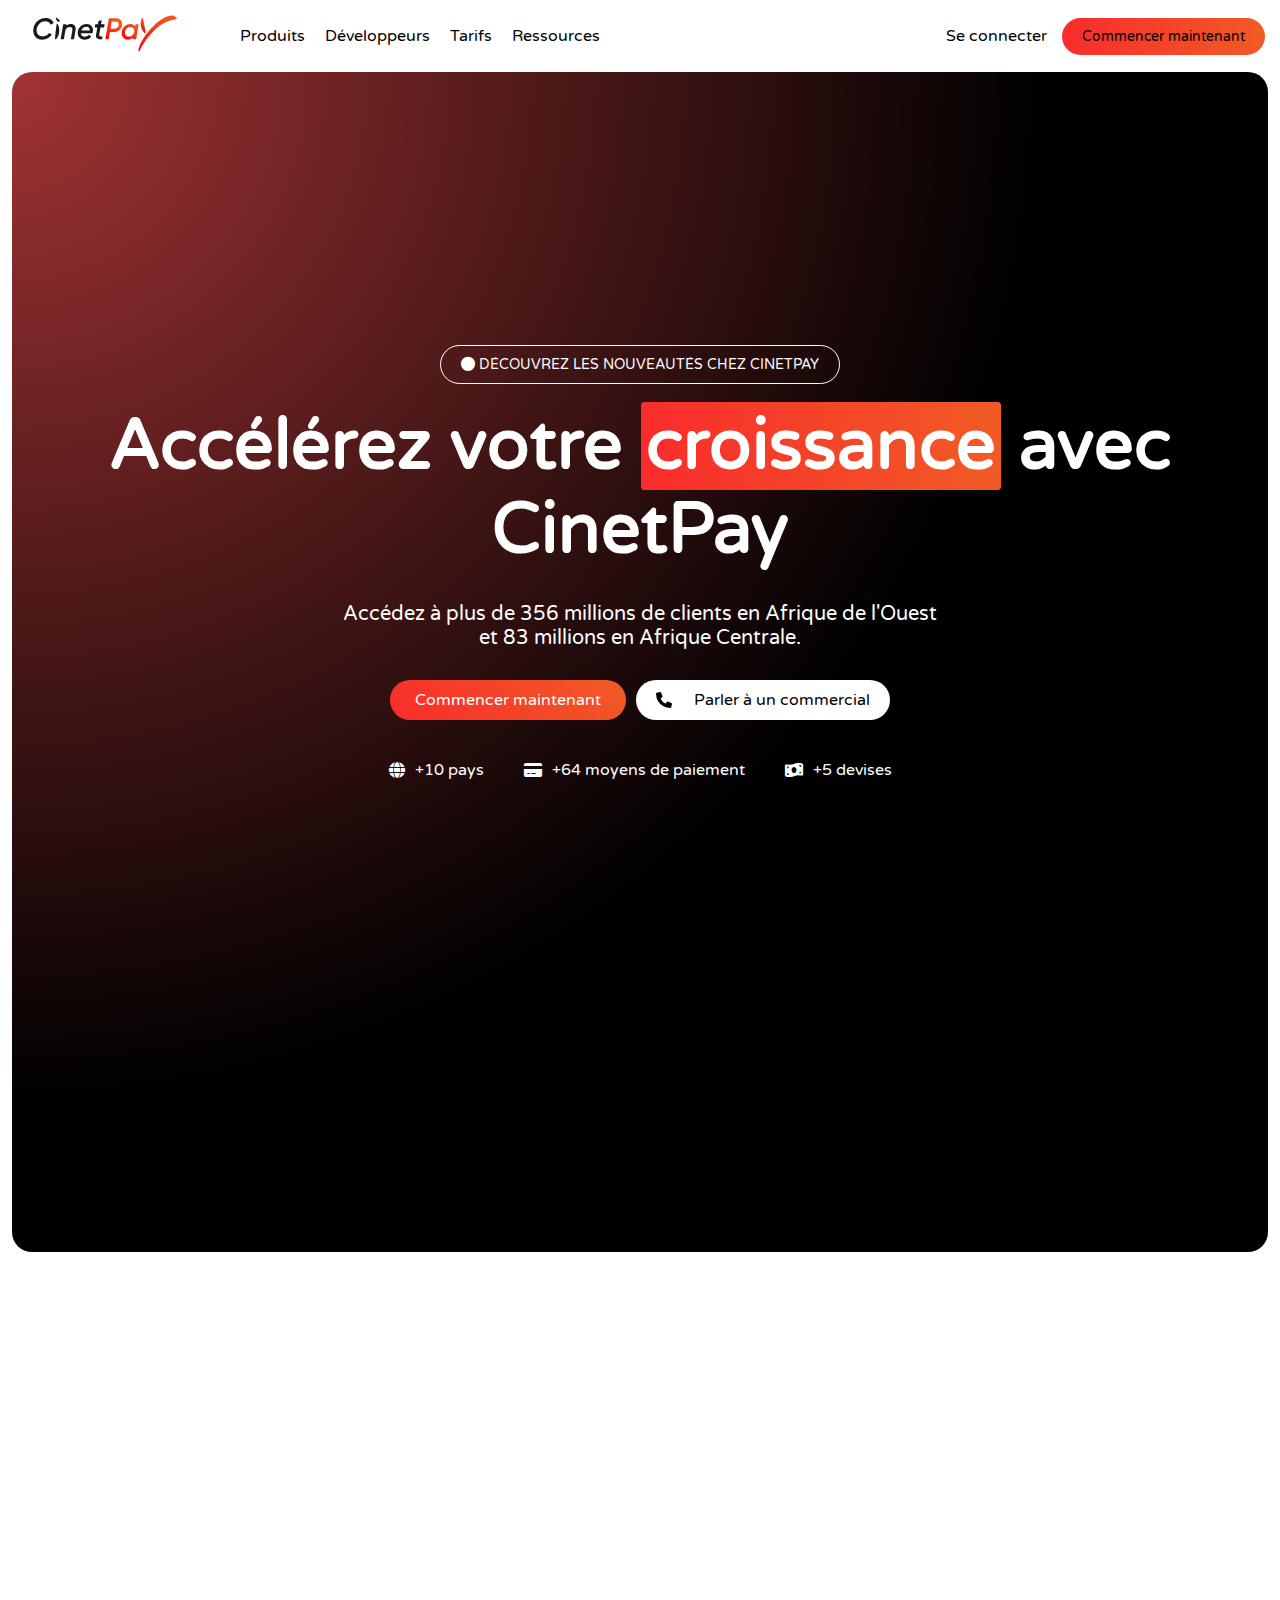
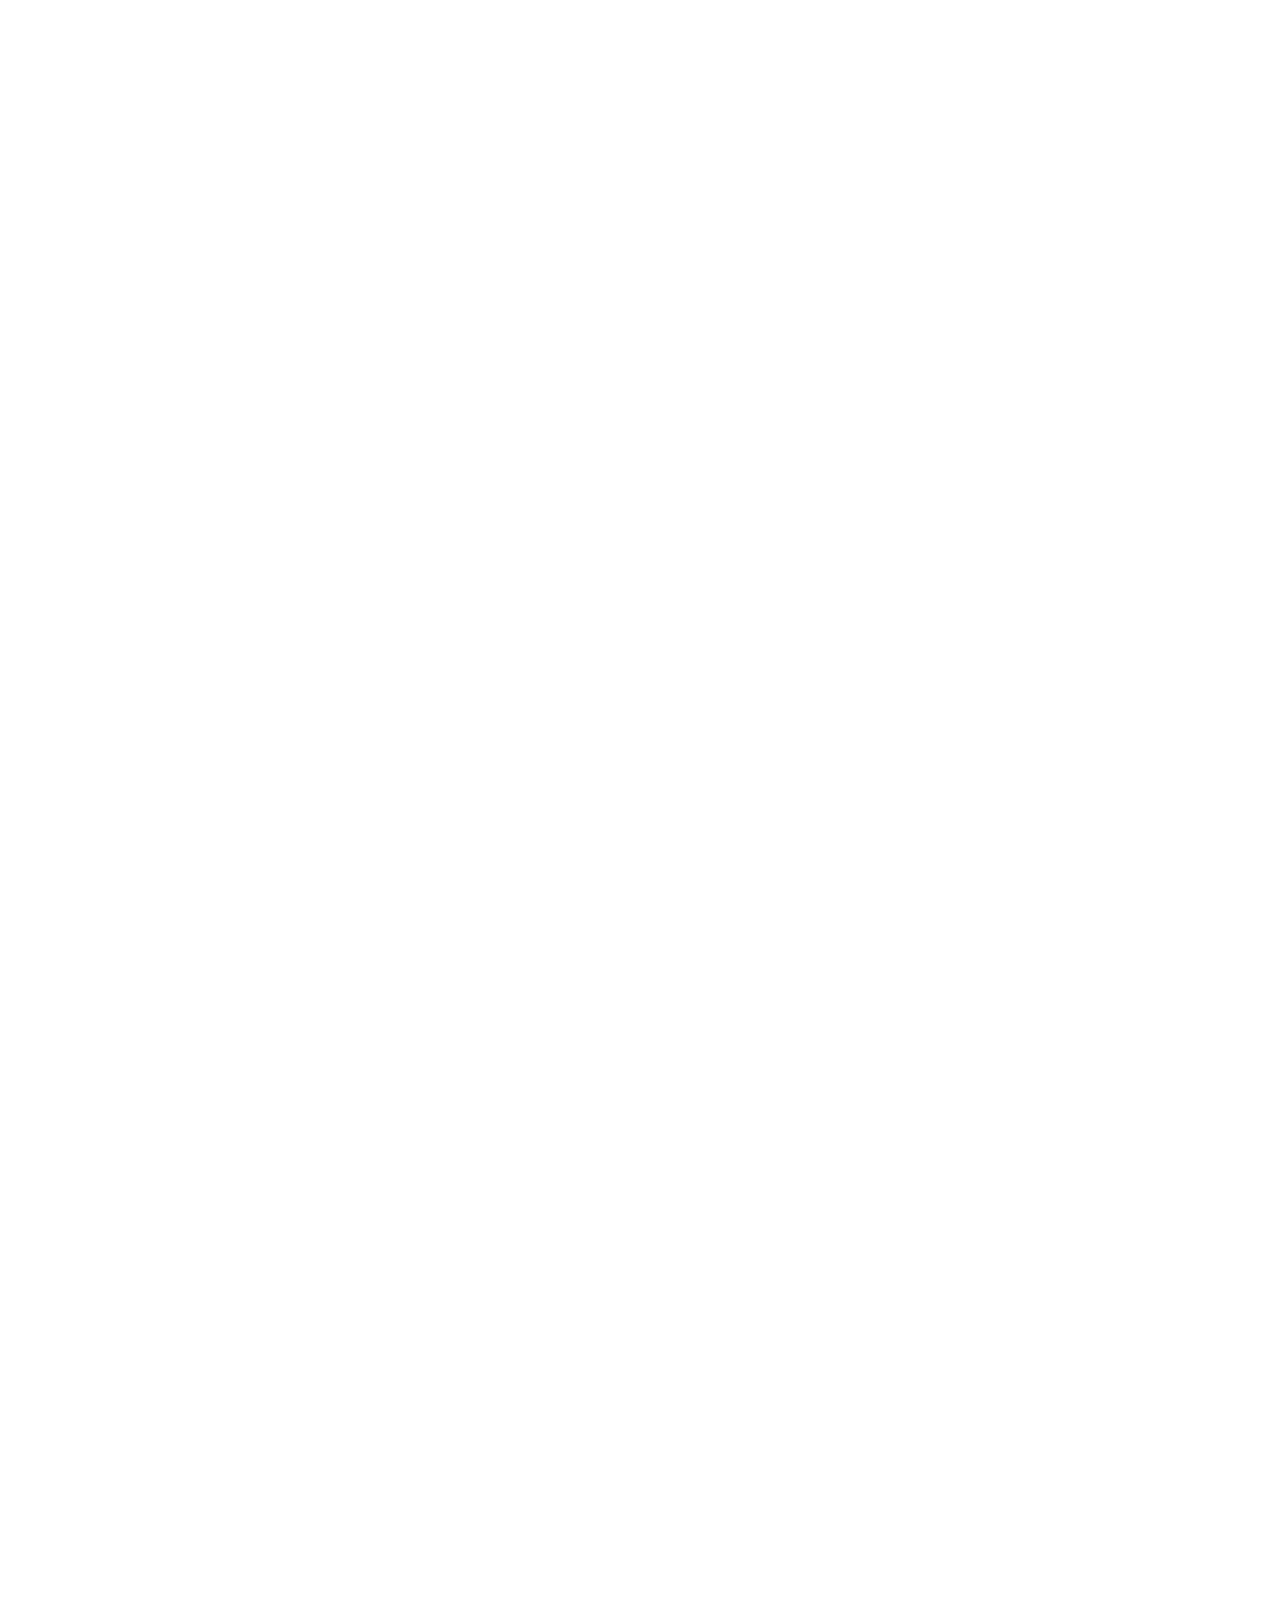
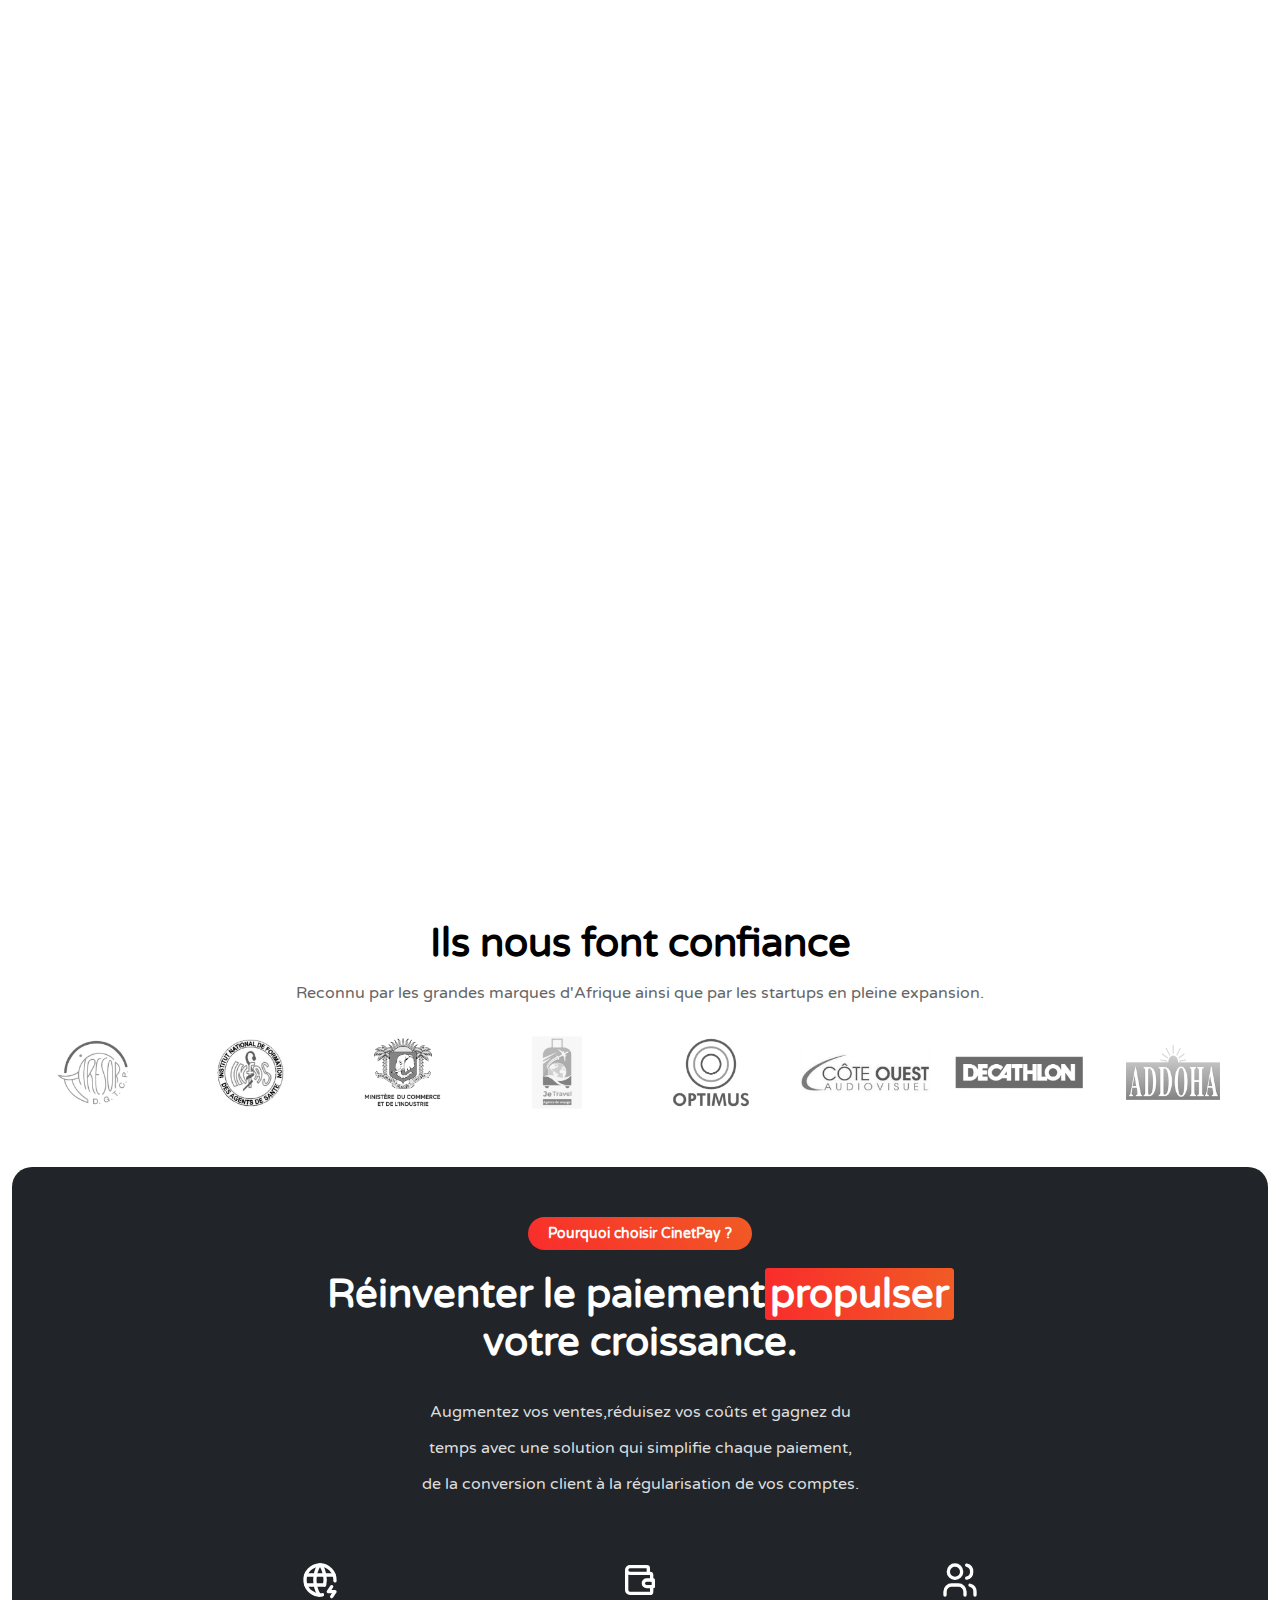
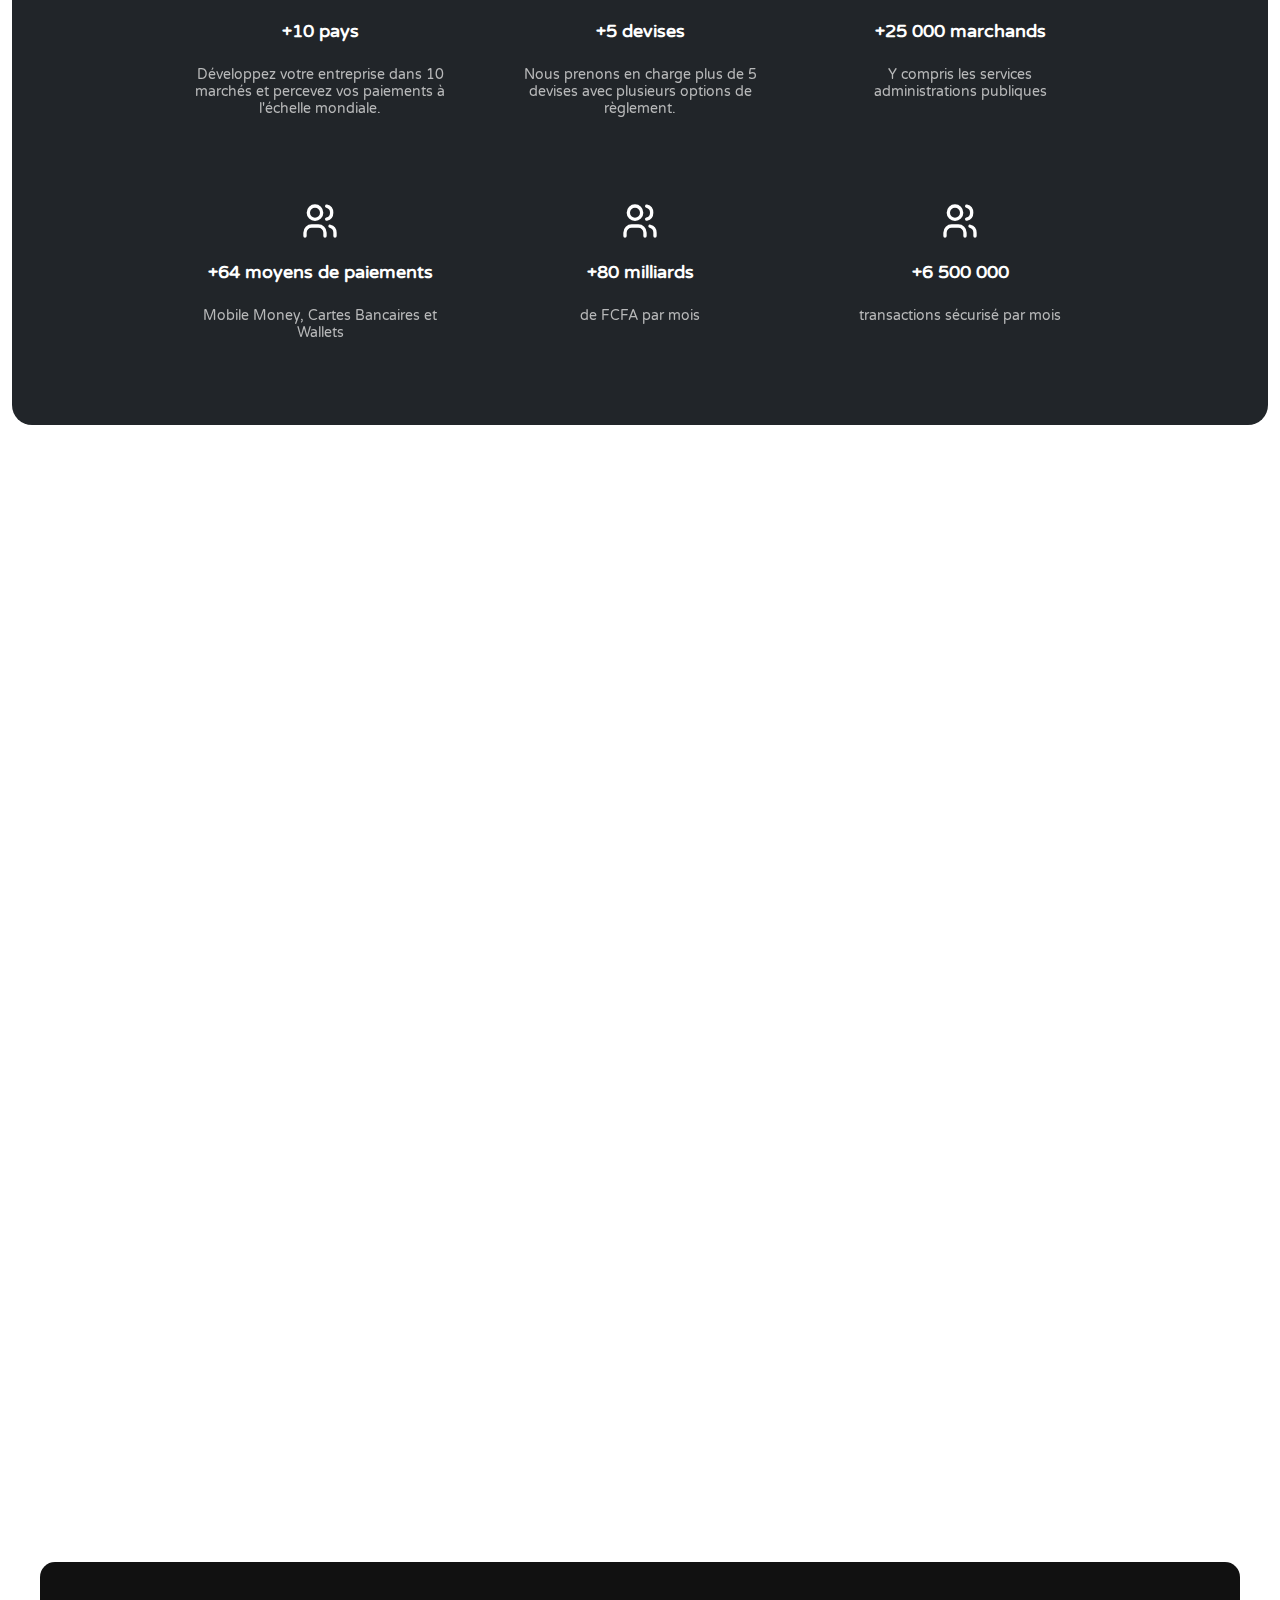
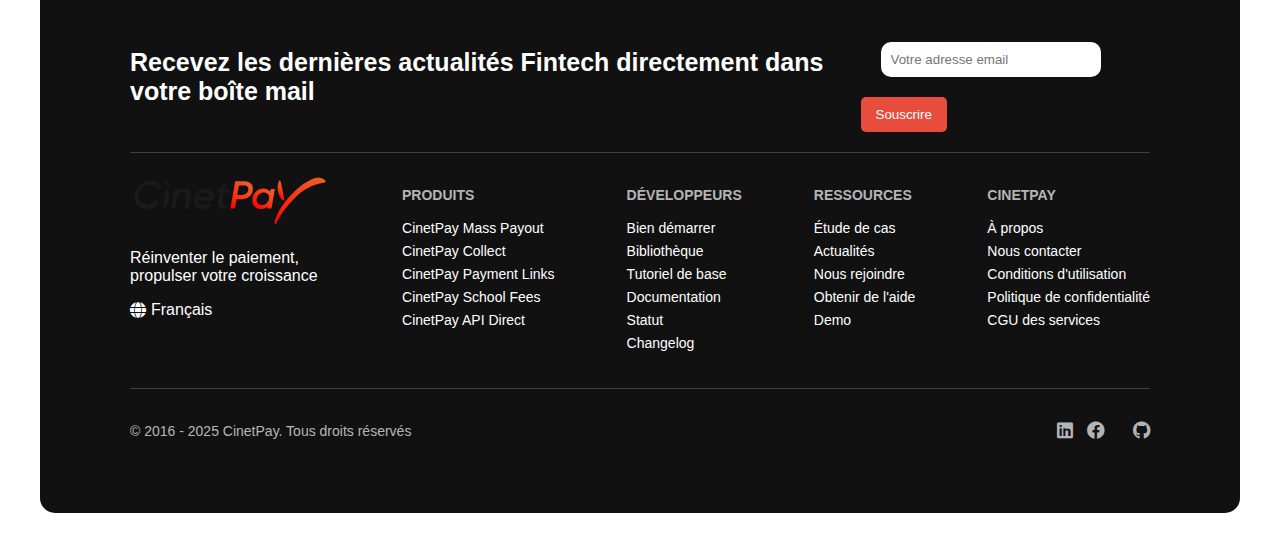
==== commit a47c31e3: "ajout du fichier index 2.html" ====
--- a/index.html
+++ b/index.html
@@ -160,7 +160,7 @@
     </div>
     </div>
     <section class="confiance">
-        <h2>Ils nous font confiance</h2>
+        <h4>Ils nous font confiance</h4>
         <p>Reconnu par les grandes marques d'Afrique ainsi que par les startups en pleine expansion.</p>
         <div class="logos">
             <img src="img/tresor.jpg" alt="Logo 1">
@@ -214,7 +214,7 @@
             </section>
     
     <section class="temoignages" div data-aos="fade-up">
-        <h2>Ils parlent de nous</h2>
+        <h4>Ils parlent de nous</h4>
         <div class="conteneur-cartes">
             <div class="carte">
                 <p>“Avec CINETPAY, nous pouvons encaisser les paiements digitaux de nos clients sans problème. Le
--- a/css/style.css
+++ b/css/style.css
@@ -395,7 +395,7 @@
     padding: 50px 20px;
 }
 
-.confiance h2 {
+.confiance h4 {
     font-size: 40px;
     font-weight: bold;
     margin-bottom: 10px;
@@ -419,11 +419,12 @@
     padding: 50px 20px;
 }
 
-.temoignages h2 {
+.temoignages h4 {
     font-size: 30px;
     font-weight: bold;
     margin-bottom: 20px;
     text-align: center;
+    padding: 20px;
 }
 
 .conteneur-cartes {
@@ -618,6 +619,7 @@
     cursor: pointer;
     color: rgba(255, 255, 255, 0.7);
 }
+
 .Box {
     background: rgb(33, 37, 41);
     display: flex;
@@ -780,72 +782,110 @@
     }
 }
 
+@media screen and (max-width: 768px) {
+    .navbar-bottom {
+        display: none; 
+    }
+
+
+    body {
+        font-size: 14px;
+    }
+
+    .hero {
+        height: auto;
+        padding: 30px 15px;
+    }
+
+    h1 {
+        font-size: 30px;
+    }
+
+    .menu {
+        flex-direction: column;
+        align-items: center;
+        gap: 10px;
+        margin-left: 0;
+    }
+
+    .menu a {
+        font-size: 14px;
+    }
+
+    .btn-1 a, .btn-2 a {
+        font-size: 14px;
+        margin-left: 0;
+    }
+
+    .footer-content {
+        flex-direction: column;
+        align-items: center;
+    }
+
+    .footer-section {
+        max-width: 100%;
+        text-align: center;
+    }
+
+    .confiance, .temoignages {
+        padding: 30px 15px;
+    }
+
+    .logos img {
+        max-width: 100px;
+    }
+
+    .conteneur-cartes {
+        flex-direction: column;
+        align-items: center;
+    }
+
+    .carte {
+        max-width: 100%;
+        margin-bottom: 20px;
+    }
+}
+
 @media screen and (max-width: 480px) {
     body {
+        font-size: 12px; 
+    }
+
+    .hero {
+        padding: 20px 10px;
+    }
+
+    h1 {
+        font-size: 24px; 
+    }
+
+    .description {
         font-size: 14px;
-    }
-
-    .hero {
-        height: auto;
-        width: 90%;
-        padding: 30px 15px;
-    }
-
-    h1 {
-        font-size: 30px;
-    }
-
-    .description {
-        font-size: 16px;
         margin: 10px auto;
     }
 
     .btn-2 a {
         padding: 8px 15px;
-        font-size: 12px;
-    }
-
-    .menu a {
-        font-size: 12px;
-    }
-
-    .stat {
-        font-size: 14px;
-    }
-
-    .centered-video {
-        width: 100%;
-        max-width: 400px;
-    }
-
-    .footer {
-        padding: 40px 15px;
-        font-size: 12px;
-    }
-
-    .newsletter input {
-        width: 150px;
-        font-size: 12px;
-    }
-
-    .footer-section ul li a {
-        font-size: 12px;
-    }
-
-    .confiance h2, .temoignages h2 {
-        font-size: 24px;
-    }
-
-    .temoignages h2 {
-        font-size: 22px;
-    }
-
-    .logos img {
-        max-width: 80px;
-    }
-
-    .quote-box, .quote-box2 {
-        padding: 15px;
-        font-size: 14px;
-    }
-}
+    }
+
+    .footer-content {
+        flex-direction: column;
+        align-items: center;
+    }
+
+    .footer-section {
+        max-width: 100%;
+        text-align: center;
+    }
+}
+
+.navbar {
+    display: block;
+  }
+  
+  @media (min-width: 1024px) {
+    .navbar {
+      display: none;
+    }
+  }
+  